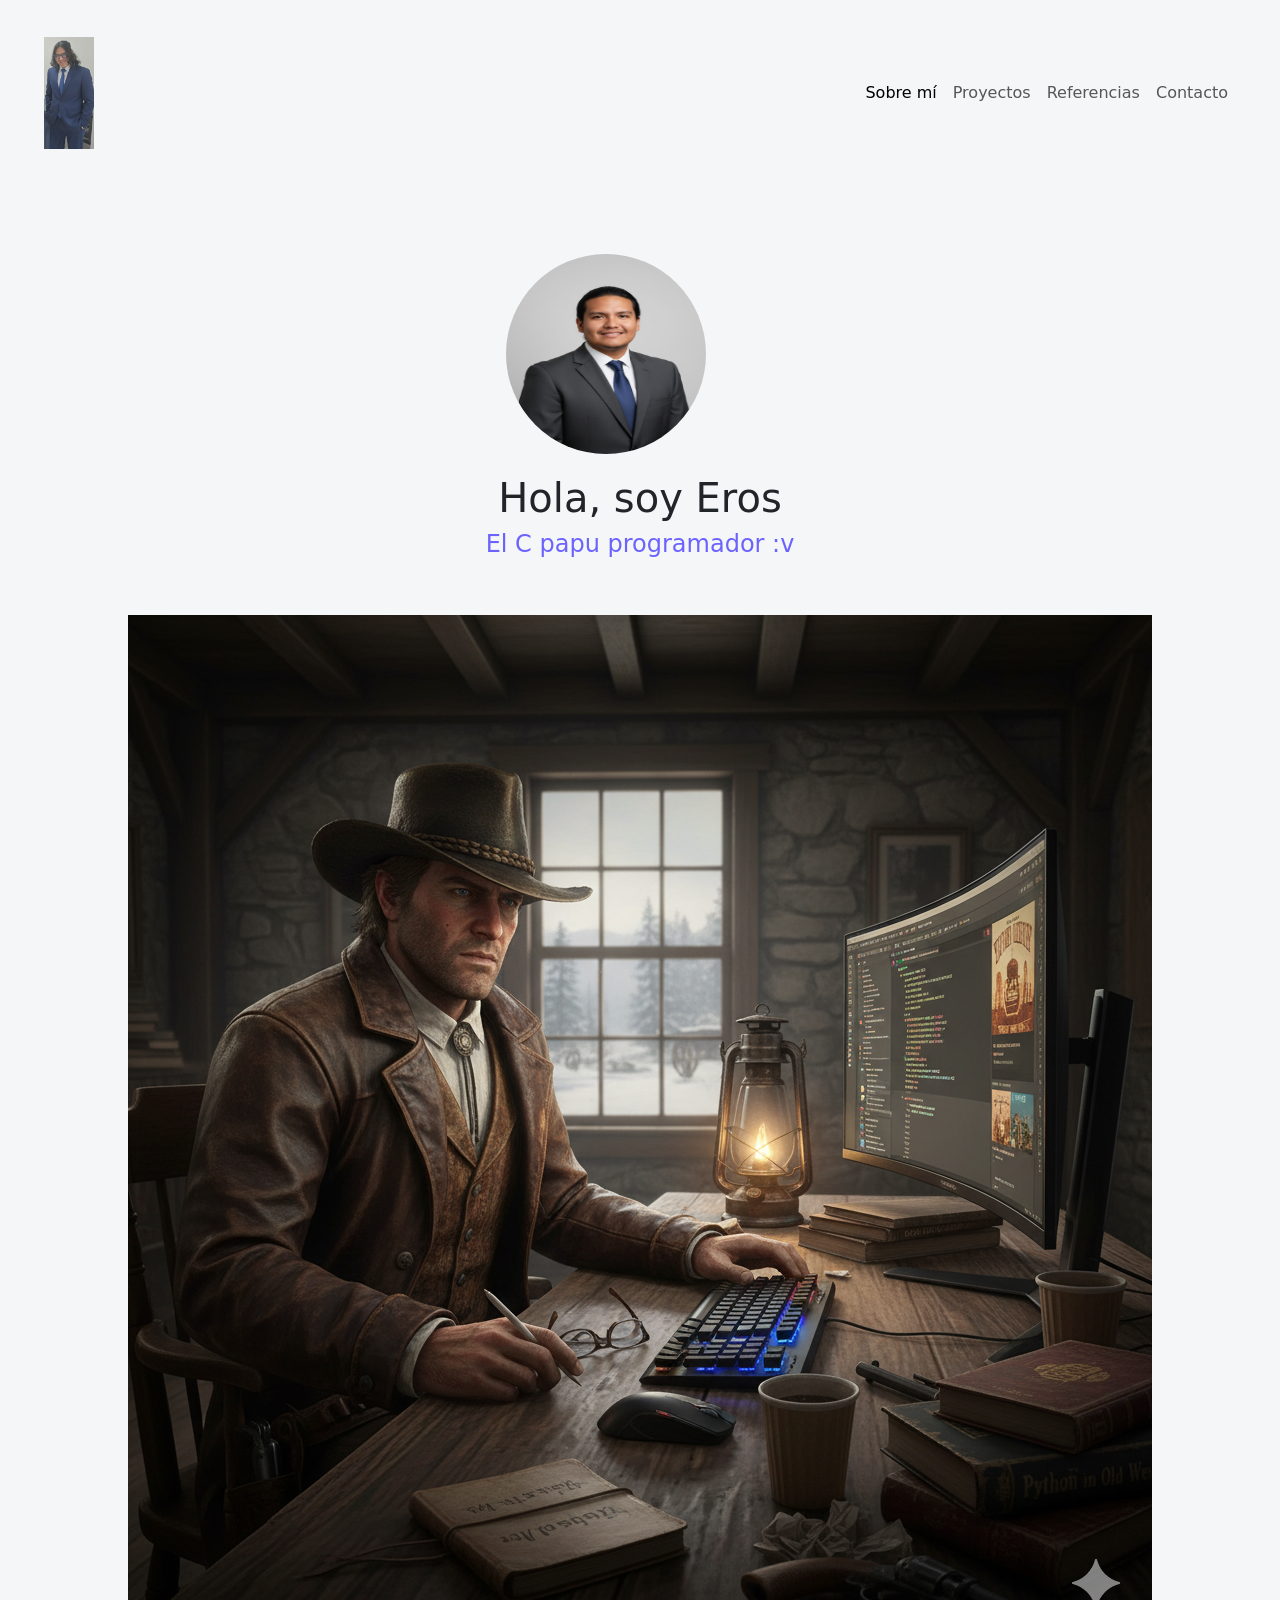
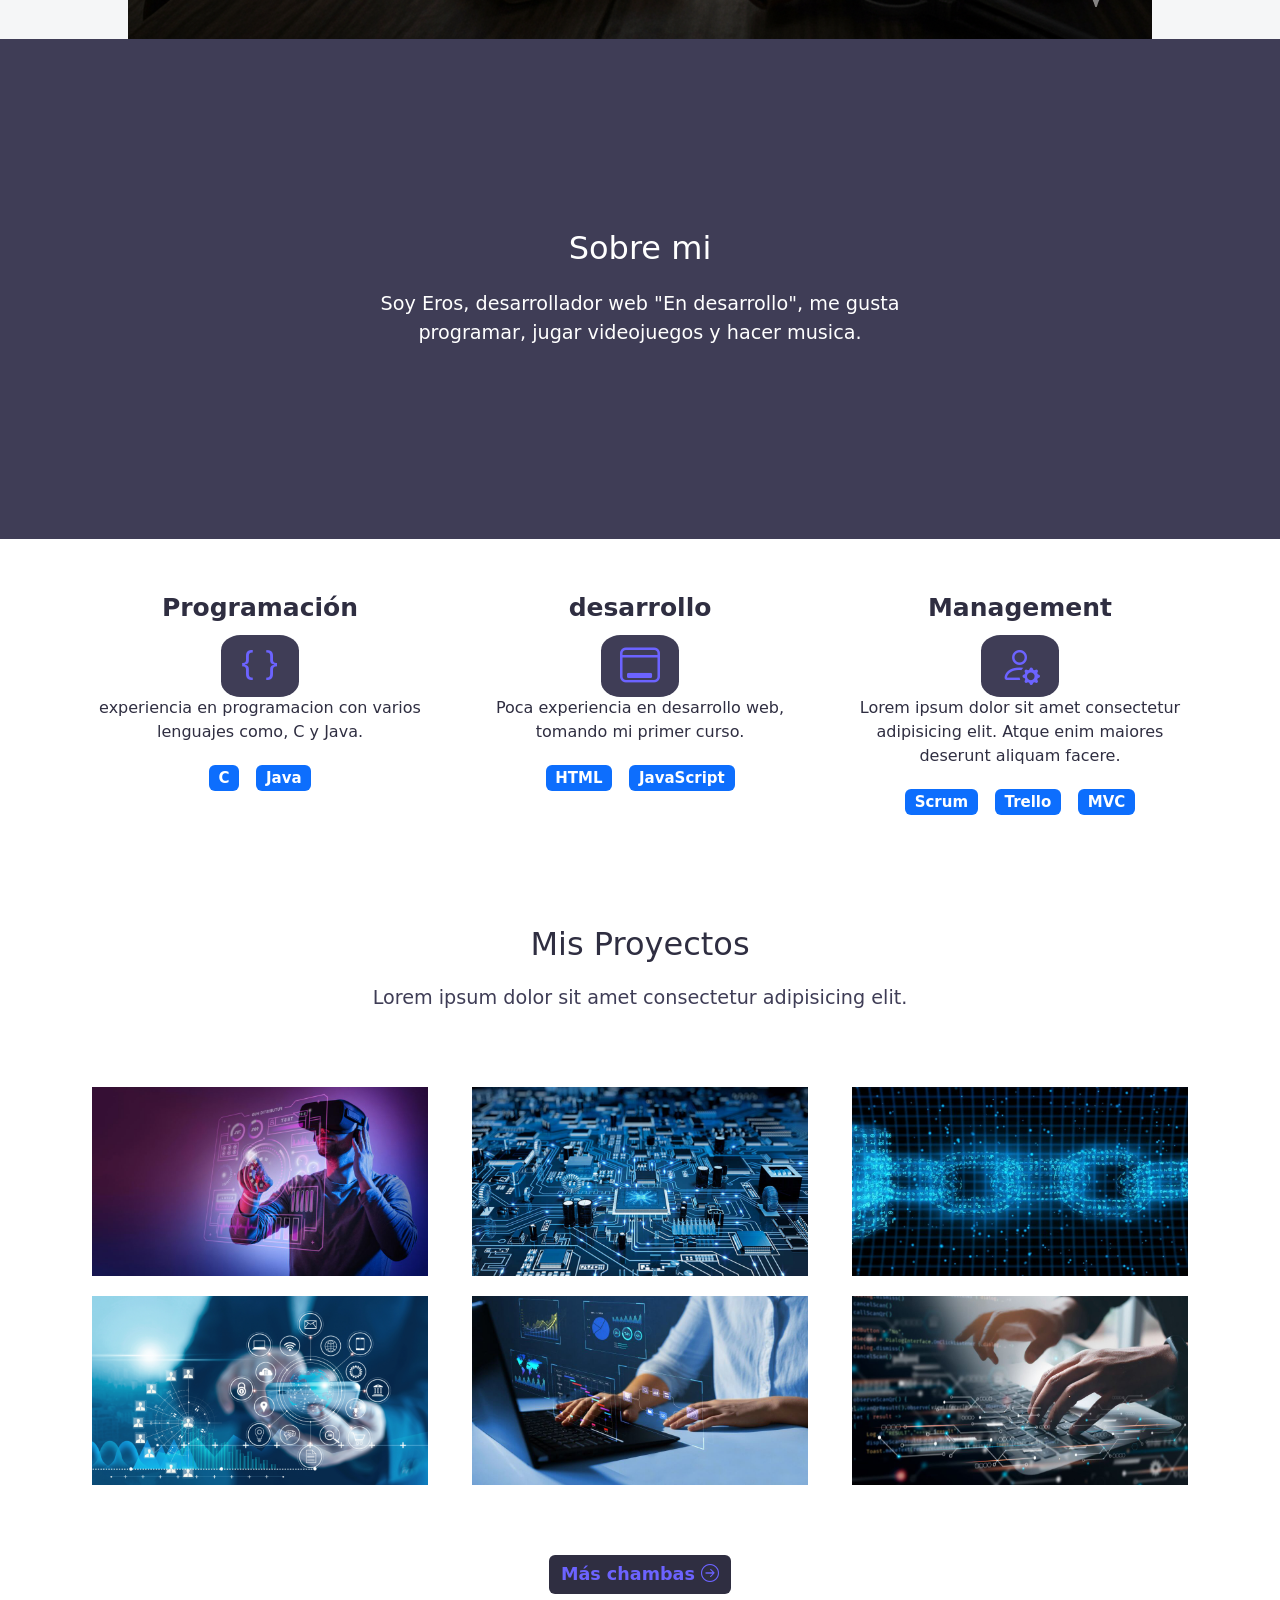
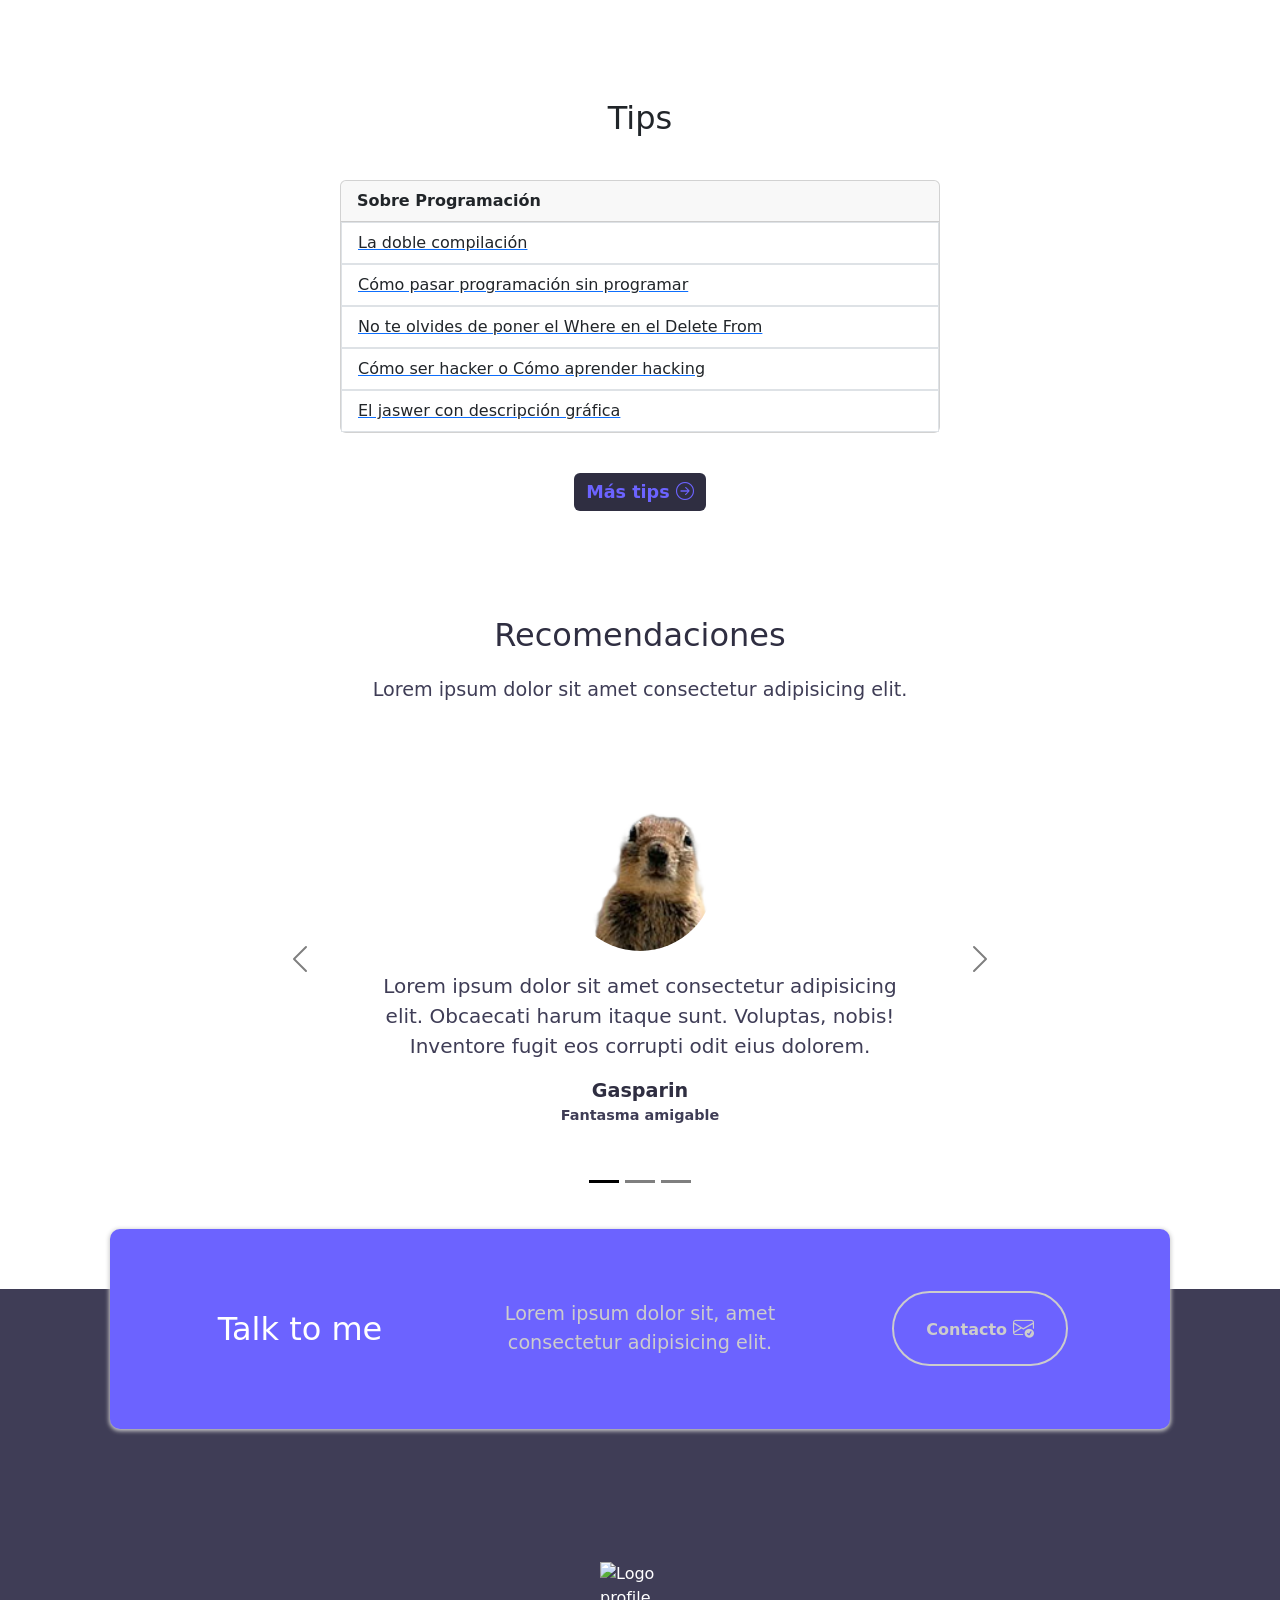
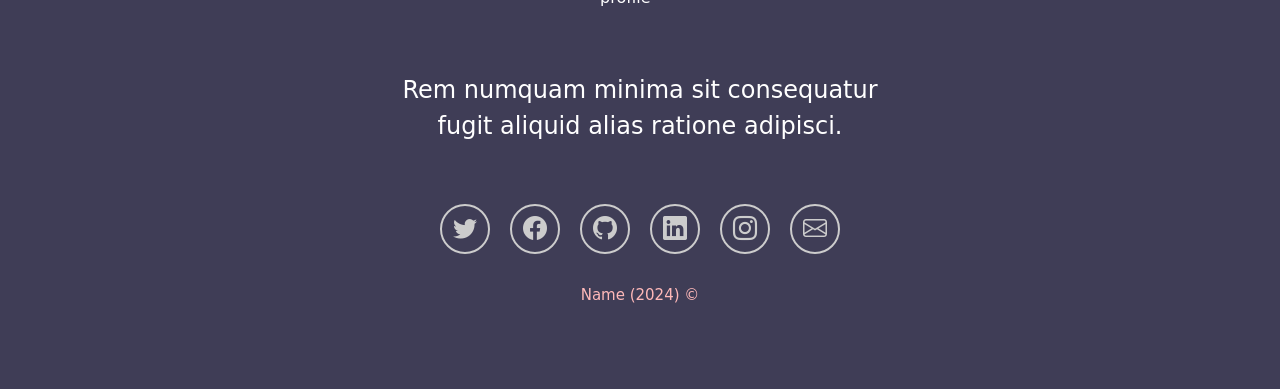
==== index.html @ fd12af21 "cambio superior logo cambie el logo de la esquina que antes era yo elegante" ====
<!DOCTYPE html>
<html lang="es">
<head>
    <!-- Metadatos -->
    <meta charset="UTF-8">
    <meta name="author" content="solrac">
    <meta name="description" content="My Projects TW 2">
    <meta name="keywords" content="HTML, CSS, JS, Bootstrap">
    <meta name="viewport" content="width=device-width, initial-scale=1.0">
    <!-- Title -->
    <title>My Profile</title>
    <!-- Favicon -->
    <link rel="icon" type="image/x-icon" href="./images/yoElegante.jpg">
    <!-- Bootstrap CSS offline -->
    <link href="./css/bootstrap.min.css" rel="stylesheet">
    <!-- Bootstrap Icons offline -->
    <link href="./icons/bootstrap-icons.css" rel="stylesheet">
    <!-- Bootstrap CSS online -->
    <!-- <link href="https://cdn.jsdelivr.net/npm/bootstrap@5.3.2/dist/css/bootstrap.min.css" rel="stylesheet" integrity="sha384-T3c6CoIi6uLrA9TneNEoa7RxnatzjcDSCmG1MXxSR1GAsXEV/Dwwykc2MPK8M2HN" crossorigin="anonymous"> -->
    <!-- Bootstrap Icons online -->
    <!-- <link rel="stylesheet" href="https://cdn.jsdelivr.net/npm/bootstrap-icons@1.11.1/font/bootstrap-icons.css"> -->
    <!-- My CSS -->
    <link href="./css/style.css" rel="stylesheet">
</head>
<body>
    <!-- NavBar -->
    <nav class="navbar navbar-expand-md navbar-light">
        <div class="container-fluid">
            <button class="navbar-toggler" type="button" data-bs-toggle="collapse" data-bs-target="#navbar-toggler" aria-controls="navbar-toggler"
                aria-expanded="false" aria-label="Toggle navigation">
                <span class="navbar-toggler-icon"></span>
            </button>
            <div class="collapse navbar-collapse" id="navbar-toggler">
                <a class="navbar-brand" href="#">
                    <img src="./images/yoTraje.jpg" width="50" alt="My logo">
                </a>
                <ul class="navbar-nav d-flex justify-content-center aling-items-center">
                    <li class="nav-item">
                        <a class="nav-link active" href="#aboutme" aria-current="page">Sobre mí <span class="visually-hidden">(current)</span></a>
                    </li>
                    <li class="nav-item">
                        <a class="nav-link" href="#projects">Proyectos</a>
                    </li>
                    <li class="nav-item">
                        <a class="nav-link" href="#references">Referencias</a>
                    </li>
                    <li class="nav-item">
                        <a class="nav-link" href="#contactme">Contacto</a>
                    </li>
                </ul>
            </div>
        </div>
    </nav>
    
    <!-- Me -->
    <section class="myclass aling-items-stretch">
        <div class="myclass-main d-flex flex-column justify-content-center aling-items-center">
            <img class="myclass-pic rounded-circle" src="./images/yoElegante.jpg" alt="My selfie">
            <h1>Hola, soy Eros</h1>
            <h2>El C papu programador :v</h2>
        </div>
        <div class="myclass-label">            
            <img class="myclass-imagen img-fluid" src="./images/arthurDiseñador.png" alt="think twice code once">
        </div>
    </section>

    <!-- About me -->
    <section id="aboutme" class="about-me section-oscura">
        <div class="contenedor">
            <h2 class="seccion-titulo">Sobre mi</h2>
            <p class="seccion-texto">
                Soy Eros, desarrollador web "En desarrollo", me gusta programar, jugar videojuegos y hacer musica.
            </p>
        </div>
    </section>

    <!-- Experience -->
    <section class="experiencia section-clara">
        <div class="container text-center">
            <div class="row">
                <!-- Programming -->
                <div class="experiencia-columna col-12 col-md-4">                    
                    <p class="columna experiencia-title">Programación</p>                    
                    <i class="bi-braces"></i>
                    <p>
                        experiencia en programacion con varios lenguajes como, C y Java.
                    </p>
                    <div class="badge-contenedor">                        
                        <span class="badge bg-primary">C</span>
                        <span class="badge bg-primary">Java</span>                        
                    </div>
                </div>
                <!-- Design -->
                <div class="experiencia-columna col-12 col-md-4">                    
                    <p class="columna experiencia-title">desarrollo</p>
                    <i class="bi-window-desktop"></i>
                    <p>
                        Poca experiencia en desarrollo web, tomando mi primer curso.
                    </p>
                    <div class="badge-contenedor">                        
                        <span class="badge bg-primary">HTML</span>                        
                        <span class="badge bg-primary">JavaScript</span>                     
                    </div>
                </div>
                <!-- Management -->
                <div class="experiencia-columna col-12 col-md-4">
                    <p class="columna experiencia-title">Management</p>
                    <i class="bi-person-gear"></i>
                    <p>
                        Lorem ipsum dolor sit amet consectetur adipisicing elit. Atque enim maiores deserunt aliquam facere. 
                    </p>
                    <div class="badge-contenedor">                        
                        <span class="badge bg-primary">Scrum</span>                        
                        <span class="badge bg-primary">Trello</span>
                        <span class="badge bg-primary">MVC</span>                        
                    </div>
                </div>
            </div>
        </div>
    </section>

    <!-- Projects -->
    <section id="projects" class="proyectos section-clara d-flex flex-column">
        <h2 class="seccion-titulo">Mis Proyectos</h2>
        <h3 class="seccion-descripcion">Lorem ipsum dolor sit amet consectetur adipisicing elit. </h3>
        <!-- gallery -->
        <div class="container text-center proyectos-contenedor">
            <div class="row">
                <div class="col-12 col-md-6 col-lg-4">
                    <div class="proyecto">
                        <img src="./images/pro1.jpg" alt="Project 1">
                        <div class="overlay">
                            <p>Mi primera chamba</p>
                            <div class="icons-project">
                                <a href="" target="_blank" rel="noopener noreferrer">
                                    <i class="bi-github"></i>
                                </a>
                            </div>
                        </div>
                    </div>
                </div>
                <div class="col-12 col-md-6 col-lg-4">
                    <div class="proyecto">
                        <img src="./images/pro2.png" alt="Project 1">
                        <div class="overlay">
                            <p>Mi primera chamba</p>
                            <div class="icons-project">
                                <a href="" target="_blank" rel="noopener noreferrer">
                                    <i class="bi-github"></i>
                                </a>
                            </div>
                        </div>
                    </div>
                </div>
                <div class="col-12 col-md-6 col-lg-4">
                    <div class="proyecto">
                        <img src="./images/pro3.jpeg" alt="Project 1">
                        <div class="overlay">
                            <p>Mi primera chamba</p>
                            <div class="icons-project">
                                <a href="" target="_blank" rel="noopener noreferrer">
                                    <i class="bi-github"></i>
                                </a>
                            </div>
                        </div>
                    </div>
                </div>
                <div class="col-12 col-md-6 col-lg-4">
                    <div class="proyecto">
                        <img src="./images/pro4.png" alt="Project 1">
                        <div class="overlay">
                            <p>Mi primera chamba</p>
                            <div class="icons-project">
                                <a href="" target="_blank" rel="noopener noreferrer">
                                    <i class="bi-github"></i>
                                </a>
                            </div>
                        </div>
                    </div>
                </div>
                <div class="col-12 col-md-6 col-lg-4">
                    <div class="proyecto">
                        <img src="./images/pro5.jpg" alt="Project 1">
                        <div class="overlay">
                            <p>Mi primera chamba</p>
                            <div class="icons-project">
                                <a href="" target="_blank" rel="noopener noreferrer">
                                    <i class="bi-github"></i>
                                </a>
                            </div>
                        </div>
                    </div>
                </div>
                <div class="col-12 col-md-6 col-lg-4">
                    <div class="proyecto">
                        <img src="./images/pro6.jpg" alt="Project 1">
                        <div class="overlay">
                            <p>Mi primera chamba</p>
                            <div class="icons-project">
                                <a href="" target="_blank" rel="noopener noreferrer">
                                    <i class="bi-github"></i>
                                </a>
                            </div>
                        </div>
                    </div>
                </div>
            </div>
        </div>
        <a href="" target="_blank" rel="noopener noreferrer"></a>
            <button type="button" class="btn btn-info">Más chambas
                <i class="bi-arrow-right-circle"></i>
            </button>
        </a>
    </section>

    <!-- Tips -->
    <section class="tips justify-content-start">
        <h2 class="seccion-titulo">Tips</h2>
        <div class="card">
            <div class="card-header">
                Sobre Programación
            </div>
            <ul class="list-group list-group-flush">
                <a href="" target="_blank" rel="noopener noreferrer">
                    <li class="list-group-item">La doble compilación</li>
                </a>
                <a href="" target="_blank" rel="noopener noreferrer">
                    <li class="list-group-item">Cómo pasar programación sin programar</li>
                </a>
                <a href="https://www.youtube.com/watch?v=i_cVJgIz_Cs" target="_blank" rel="noopener noreferrer">
                    <li class="list-group-item">No te olvides de poner el Where en el Delete From</li>
                </a>
                <a href="https://www.elladodelmal.com/2013/08/como-ser-hacker-o-como-aprender-hacking.html" target="_blank" rel="noopener noreferrer">
                    <li class="list-group-item">Cómo ser hacker o Cómo aprender hacking</li>
                </a>
                <a href="https://www.tiktok.com/@racxogaming/video/7301543601022995718?q=jasware%20mec%C3%A1nico&t=1700262855116" target="_blank" rel="noopener noreferrer">
                    <li class="list-group-item">El jaswer con descripción gráfica</li>
                </a>
            </ul>
        </div>
        <a href="" target="_blank" rel="noopener noreferrer">
            <button type="button" class="btn btn-info">Más tips
                <i class="bi-arrow-right-circle"></i>
            </button>
        </a>
    </section>

    <!-- References -->
    <section id="references" class="recomendaciones section-clara">
        <h2 class="seccion-titulo">Recomendaciones</h2>
        <h3 class="seccion-descripcion">Lorem ipsum dolor sit amet consectetur adipisicing elit.</h3>
        <div id="recomendaciones" class="carousel carousel-dark slide" data-bs-ride="carousel">
            <div class="carousel-indicators">
                <button type="button" data-bs-target="#recomendaciones" data-bs-slide-to="0" class="active" aria-current="true" aria-label="Slide 1"></button>
                <button type="button" data-bs-target="#recomendaciones" data-bs-slide-to="1" aria-label="Slide 2"></button>
                <button type="button" data-bs-target="#recomendaciones" data-bs-slide-to="2" aria-label="Slide 3"></button>
            </div>
            <div class="carousel-inner">
            <div class="carousel-item active">
                <div class="container">
                    <img src="./images/squirrel.png" class="recomendacion-imagen rounded-circle" alt="...">
                    <p class="recomendacion-texto"> Lorem ipsum dolor sit amet consectetur adipisicing elit. Obcaecati harum itaque sunt. Voluptas, nobis! Inventore fugit eos corrupti odit eius dolorem.</p>
                    <div class="recomendacion-info">
                        <p class="amigo">Gasparin</p>
                        <p class="cargo">Fantasma amigable</p>
                    </div>                    
                </div>
            </div> 
            <div class="carousel-item">
                <div class="container">
                    <img src="./images/squirrel.png" class="recomendacion-imagen rounded-circle" alt="...">
                    <p class="recomendacion-texto"> Lorem ipsum dolor sit amet consectetur adipisicing elit. Obcaecati harum itaque sunt. Voluptas, nobis! Inventore fugit eos corrupti odit eius dolorem.</p>
                    <div class="recomendacion-info">
                        <p class="amigo">Woody</p>
                        <p class="cargo">Amigo fiel</p>
                    </div>                    
                </div>
            </div>
            <div class="carousel-item">
                <div class="container">
                    <img src="./images/squirrel.png" class="recomendacion-imagen rounded-circle" alt="...">
                    <p class="recomendacion-texto"> Lorem ipsum dolor sit amet consectetur adipisicing elit. Obcaecati harum itaque sunt. Voluptas, nobis! Inventore fugit eos corrupti odit eius dolorem.</p>
                    <div class="recomendacion-info">
                        <p class="amigo">Rexona</p>
                        <p class="cargo">Nunca te abandona</p>
                    </div>                    
                </div>
            </div>
            </div>
            <button class="carousel-control-prev" type="button" data-bs-target="#recomendaciones"  data-bs-slide="prev">
                <span class="carousel-control-prev-icon" aria-hidden="true"></span>
                <span class="visually-hidden">Previous</span>
            </button>
            <button class="carousel-control-next" type="button" data-bs-target="#recomendaciones"  data-bs-slide="next">
                <span class="carousel-control-next-icon" aria-hidden="true"></span>
                <span class="visually-hidden">Next</span>
            </button>
        </div>
    </section>

    <!-- Contact -->
    <section id="contactme" class="contact section-oscura">
        <div class="container">
            <div class="container text-center rectangulo d-flex justify-content-evenly">
                <div class="row">
                    <div class="col-12 col-md-4 seccion-titulo">
                        Talk to me
                    </div>
                    <div class="col-12 col-md-4 description">
                        Lorem ipsum dolor sit, amet consectetur adipisicing elit.
                    </div>
                    <div class="col-12 col-md-4">
                        <a href="mailto:">
                            <button type="button">
                                Contacto
                                <i class="bi-envelope-check"></i>
                            </button>
                        </a>                        
                    </div>                    
                </div>
            </div>
        </div>
    </section>

    <!-- Footer -->
    <footer class="section-oscura d-flex flex-column aling-items-center justify-content-center">
        <img class="footer-icon" src="./images/favicon.png" alt="Logo profile">
        <p class="footer-text text-center">
            Rem numquam minima sit consequatur  <br> fugit aliquid alias ratione adipisci.
        </p>
        <div class="icons-sn d-flex flex-wrap aling-items-center justify-content-center">
            <a href="" target="_blank" rel="noopener noreferrer">
                <i class="bi-twitter"></i>
            </a>
            <a href="" target="_blank" rel="noopener noreferrer">
                <i class="bi-facebook"></i>
            </a>
            <a href="" target="_blank" rel="noopener noreferrer">
                <i class="bi-github"></i>
            </a>
            <a href="" target="_blank" rel="noopener noreferrer">
                <i class="bi-linkedin"></i>
            </a>
            <a href="" target="_blank" rel="noopener noreferrer">
                <i class="bi-instagram"></i>
            </a>
            <a href="mailto:" target="_blank" rel="noopener noreferrer">
                <i class="bi-envelope"></i>
            </a>
        </div>
        <div class="author"> Name (2024) &#169; </div>
    </footer>

    <!-- Bootstrap JS offline -->
    <script src="./js/bootstrap.min.js"></script>    
    <!-- Bootstrap JS online -->
    <!-- <script src="https://cdn.jsdelivr.net/npm/bootstrap@5.3.2/dist/js/bootstrap.min.js" integrity="sha384-BBtl+eGJRgqQAUMxJ7pMwbEyER4l1g+O15P+16Ep7Q9Q+zqX6gSbd85u4mG4QzX+" crossorigin="anonymous"></script> -->
    <!-- My JS -->
    <script src="./js/main.js"></script>    
</body>
</html>
---- css/style.css ----
:root {
    --color_0: #3F3D56;
    --color_1: #6C63FF;
    --color_2: #2F2E41;
    --color_3: #CCCCCC;
    --color_4: #FFB9B9;
}

/* Navbar */
.navbar {
    padding: 2rem;
    background-color: #f5f6f7;
}

.navbar-nav {
    align-items: center;
}

.navbar-collapse {
    align-items: center;
    justify-content: space-between;
}

/* MyClass */
.myclass {
    background-color: #f5f6f7;
    min-height: 450px;
    text-align: center;
}

.myclass-main {
    padding: 3rem;
}

.myclass-main h2 {
    font-size: 1.5rem;
    color: var(--color_1);
}

.myclass-pic {
    width: 200px;
    height: 200px;
    border-radius: 50%;
    margin: 20px;
}


.about-me {
    height: 500px;
    padding: 10px;
}

.section-oscura {
    color: white;
    background-color: var(--color_0);
}

.about-me .contenedor {
    max-width: 600px;
    text-align: center;
}

.seccion-titulo {
    font-size: 2rem;
    padding: 15px 0;
}

.seccion-texto {
    font-size: 1.2rem;
}

.experiencia {
    padding: 40px;
}

.experiencia-columna:hover {
    color: white;
    background-color: var(--color_0);
    border-radius: 5%;
}

.experiencia-title {
    font-size: 25px;
    font-weight: bold;
    margin: 10px 0;
}

.experiencia i {
    font-size: 2.5rem;
    color: var(--color_1);
    background-color: var(--color_0);
    padding: 8px 19px;
    border-radius: 25%;
}

.seccion-descripcion {
    font-size: 1.2rem;
    color: var(--color_0);
}

.section-clara {
    color: var(--color_2);
    background-color: white;
}

.badge-contenedor {
    font-size: 20px;
    font-weight: bold;
    margin: 10px 0;
}

.badge {
    margin: 5px;
}

.proyectos {
    padding: 40px;
}

.proyectos img {
    height: 100%;
    width: 100%;
    padding: 10px;
    border-radius: 10px;
    display: block;
    transition: all 0.2s ease;
}

.proyectos-contenedor {
    padding-top: 60px;
    margin-bottom: 40px;
}

.overlay {
    transition: all 0.2s ease;
    opacity: 0;
    position: absolute;
    top: 50%;
    left: 50%;
    transform: translate(-50%, -50%);
    text-align: center;
}

.overlay p {
    font-size: 25px;
    font-weight: bold;
    margin-bottom: 0;
}

.overlay i {
    color: #2F2E41;
    font-size: 60px;
    margin: 10px;
}

.proyecto {
    position: relative;
}

.proyecto:hover img {
    opacity: 0.2;
}

.proyecto:hover .overlay{
    opacity: 1;
}

/* Others */
section {
    display: flex;
    flex-direction: column;
    align-items: center;
    justify-content: center;    
}

h1 {
    font-size: 2.5rem;
}

.btn-info {
    background-color: #2F2E41;
    color: #6C63FF;
    border: #2F2E41;
    font-size: 1.1rem;
    margin: 20px;
    font-weight: bold;    
}

.btn-info:hover {
    background-color: #6C63FF;
    color:  #2F2E41;
    border: #6C63FF;
}

.tips {
    min-height: 500px;
    padding: 30px;
}

.tips .card {
    width: 80%;
    max-width: 600px;
    margin: 20px;
}

.tips .card-header {
    font-weight: bold;
}

.recomendaciones {
    padding: 40px 40px 80px 40px;
}

.recomendaciones .carousel {
    max-width: 800px;
    color:#6C63FF
}

.carousel-item {
    height: 500px;
}

.carousel-item .container {
    width: 100%;
    height: 100%;
    display: flex;
    flex-direction: column;
    align-items: center;
    justify-content: center;
}

.recomendacion-imagen {
    height: 150px;
    width: 150px;
    margin: 10px 10px 20px 10px;
}

.recomendacion-texto {
    max-width: 70%;
    font-size: 20px;
    text-align: center;
    color: #3F3D56;
}

.recomendacion-info {
    font-weight: bold;
    text-align: center;
}

.recomendacion-info p {
    margin-bottom: 0;
}

.recomendacion-info .amigo {
    color: #2F2E41;
    font-size: 1.2rem;
}

.recomendacion-info .cargo {
    color: #3F3D56;
    font-size: 0.9rem;
}

.contact .container {
    max-width: 1100px;
    min-height: 200px;
    padding: 20px;
}

.contact .rectangulo {
    margin-top: -5rem;
    background-color: var(--color_1);
    border-radius: 10px;
    box-shadow: 0px 1px 4px 1px var(--color_3);
}

.contact .row {
    width: 100%;
    display: flex;
    align-items: center;
}

.contact .description {
    color:  var(--color_3);
    font-size: 1.2rem;
}

.contact button {
    color:  var(--color_3);
    font-weight: bold;
    background-color: transparent;
    border: 2px solid var(--color_3);
    padding: 1.25em 2em;
    margin: 10px;
    border-radius: 100px;
    transition: all 0.2s ease-in-out;
}

.contact button i {
    color:  var(--color_3);
    font-size: 1.3rem;
    transition: all 0.2s ease-in-out;
}

.contact button:hover {
    background-color:  var(--color_0);
}

footer {
    min-height: 500px;
    display: flex;
    align-items: center;
    justify-content: center;
}

.footer-icon {
    height: 80px;
    width: 80px;
    margin: 10px;
}

.footer-text {
    font-size: 1.5rem;
    padding: 20px;
    margin-bottom: 30px;
}

.icons-sn a {
    width: 50px;
    height: 50px;
    display: flex;
    align-items: center;
    justify-content: center;
    padding: 2px;
    margin: 10px;
    border: 2px solid var(--color_3);
    border-radius: 50%;
    transition: all 0.2s ease-in;
}

.icons-sn i {
    color:  var(--color_3);
    font-size: 1.5rem;
    transition: all 0.2s ease-in;
} 

.icons-sn a:hover {
    background-color: var(--color_3);
}

.icons-sn a:hover i {
    color: var(--color_0);
}

.author {
    font-size: 15px;
    color: var(--color_4);
    padding: 20px;
}


/* Responsive */

@media screen and (max-width: 400px) {
    .overlay p {
        font-size: 18px;
    }
    .overlay i {
        font-size: 40px;
    }
}

@media screen and (max-width: 700px) {
    .myclass-imagen {
        max-width: 600px;
    }
}

@media screen and (max-width: 767px) {
    .navbar-brand {
        display: none;
    }
    
}

@media screen and (max-width: 800px) {
    .recomendacion-imagen {
        height: 120px;
        width: 120px;
    }
    .recomendacion-texto {
        font-size: 18px;
    }
}
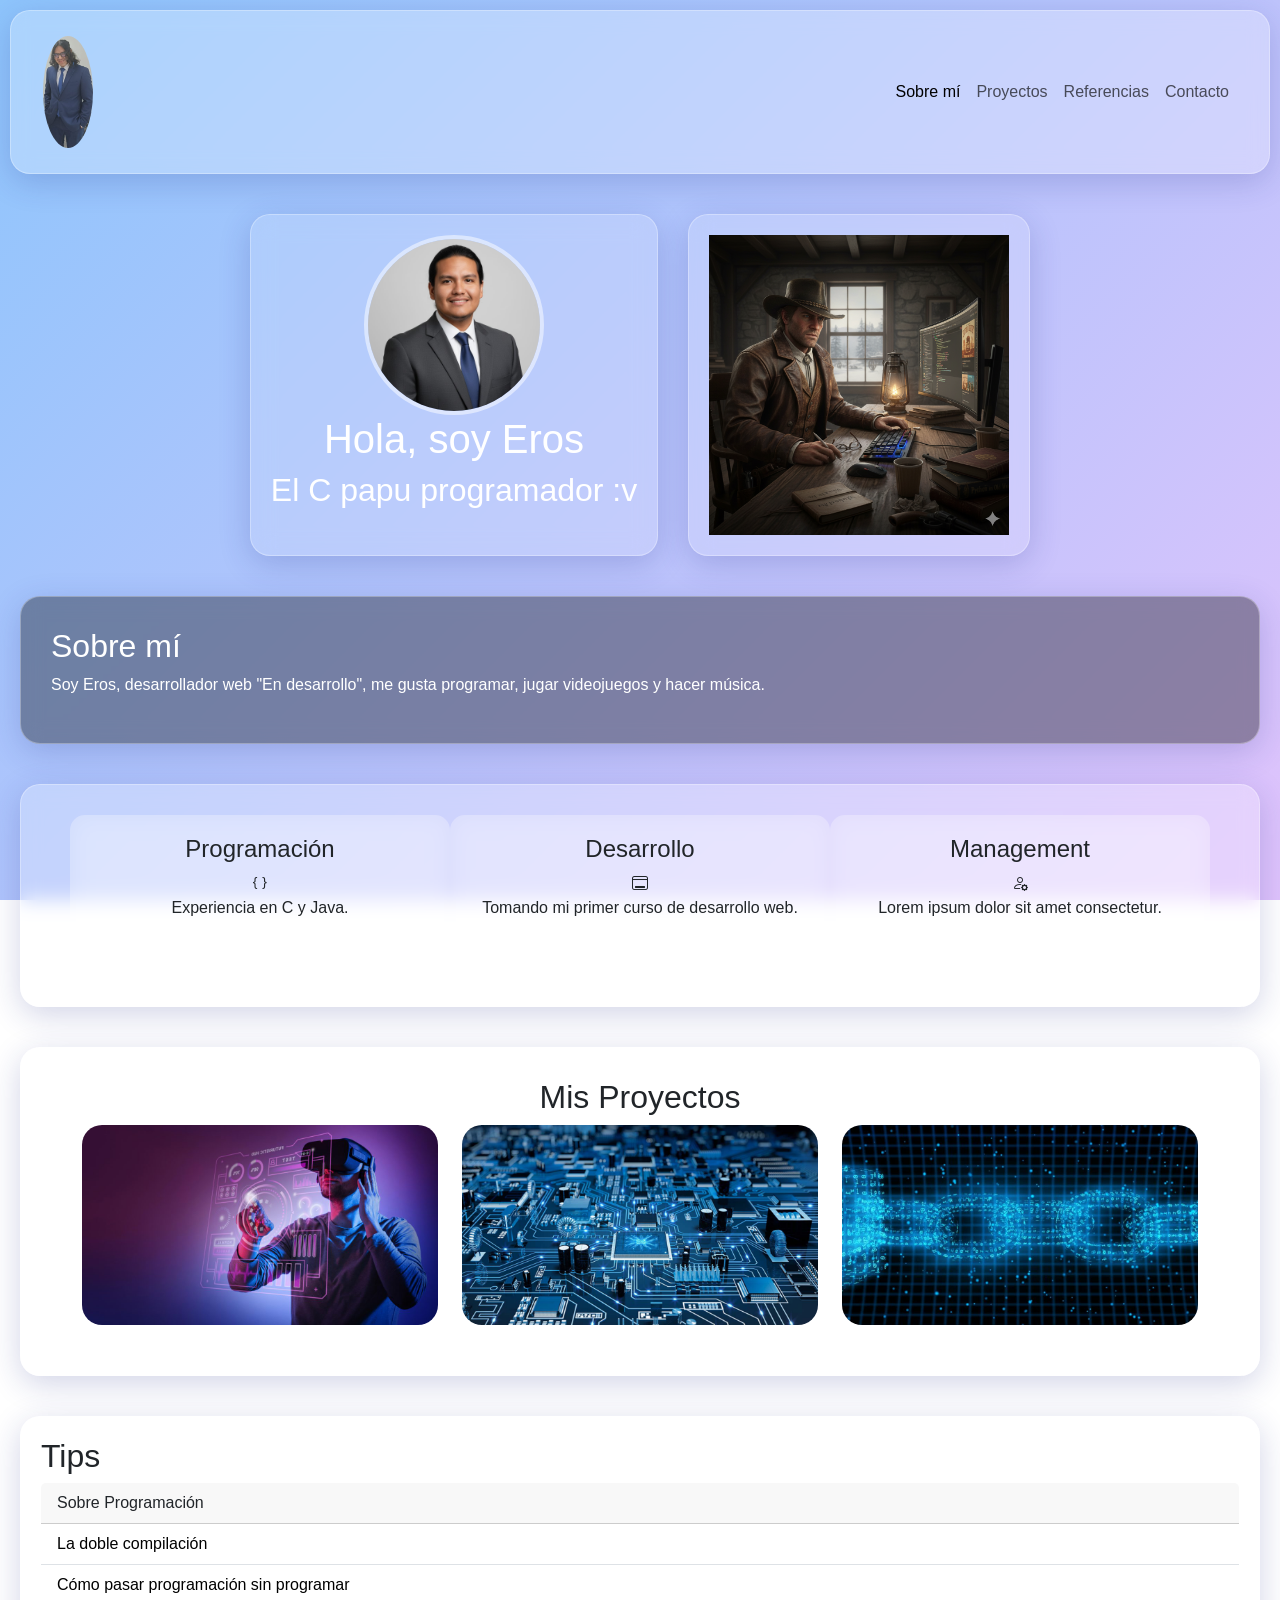
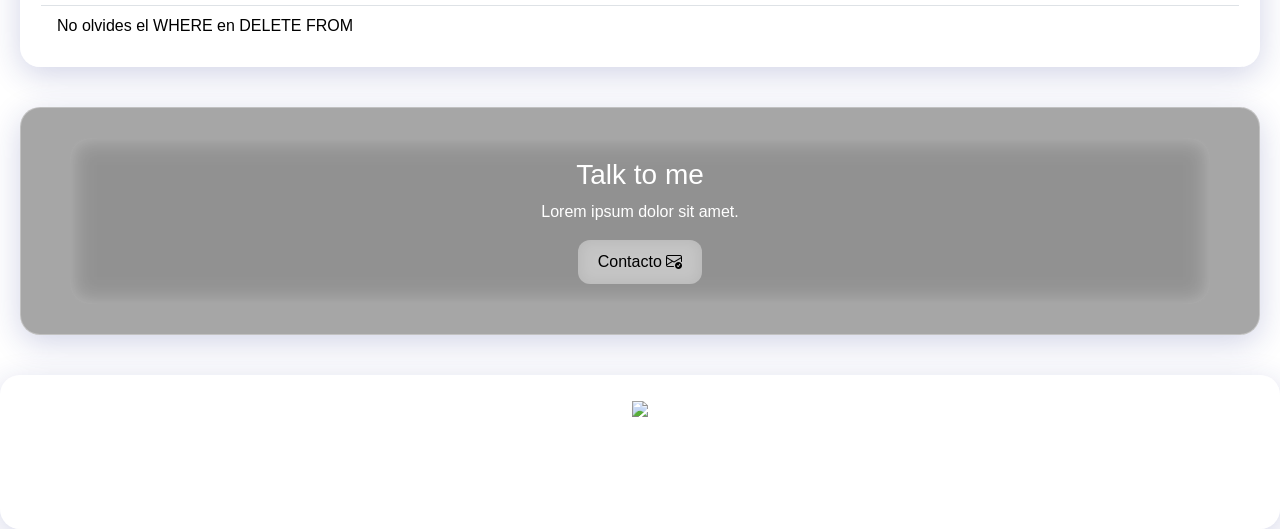
==== commit 52b3f498: "Apliqué glassmorphism Aplique el css glassmorphism" ====
--- a/index.html
+++ b/index.html
@@ -1,361 +1,290 @@
 <!DOCTYPE html>
 <html lang="es">
 <head>
-    <!-- Metadatos -->
     <meta charset="UTF-8">
-    <meta name="author" content="solrac">
-    <meta name="description" content="My Projects TW 2">
-    <meta name="keywords" content="HTML, CSS, JS, Bootstrap">
     <meta name="viewport" content="width=device-width, initial-scale=1.0">
-    <!-- Title -->
-    <title>My Profile</title>
-    <!-- Favicon -->
-    <link rel="icon" type="image/x-icon" href="./images/yoElegante.jpg">
-    <!-- Bootstrap CSS offline -->
+    <title>My Profile - Glass</title>
+
+    <!-- Bootstrap -->
     <link href="./css/bootstrap.min.css" rel="stylesheet">
-    <!-- Bootstrap Icons offline -->
     <link href="./icons/bootstrap-icons.css" rel="stylesheet">
-    <!-- Bootstrap CSS online -->
-    <!-- <link href="https://cdn.jsdelivr.net/npm/bootstrap@5.3.2/dist/css/bootstrap.min.css" rel="stylesheet" integrity="sha384-T3c6CoIi6uLrA9TneNEoa7RxnatzjcDSCmG1MXxSR1GAsXEV/Dwwykc2MPK8M2HN" crossorigin="anonymous"> -->
-    <!-- Bootstrap Icons online -->
-    <!-- <link rel="stylesheet" href="https://cdn.jsdelivr.net/npm/bootstrap-icons@1.11.1/font/bootstrap-icons.css"> -->
-    <!-- My CSS -->
-    <link href="./css/style.css" rel="stylesheet">
+
+    <style>
+        
+        body {
+            background: linear-gradient(135deg, #8ec5fc, #e0c3fc);
+            background-attachment: fixed;
+            font-family: "Poppins", sans-serif;
+        }
+
+
+        .glass {
+            background: rgba(255, 255, 255, 0.15);
+            backdrop-filter: blur(12px);
+            -webkit-backdrop-filter: blur(12px);
+            border-radius: 20px;
+            border: 1px solid rgba(255, 255, 255, 0.3);
+            box-shadow: 0 8px 32px rgba(31, 38, 135, 0.2);
+            padding: 20px;
+        }
+
+        
+        nav.navbar {
+            margin: 10px;
+            border-radius: 20px;
+        }
+        nav.navbar .navbar-brand img {
+            border-radius: 50%;
+        }
+        nav.navbar {
+            background: rgba(255,255,255,0.25) !important;
+            backdrop-filter: blur(10px);
+        }
+
+        
+        .myclass {
+            margin: 40px;
+            display: flex;
+            flex-wrap: wrap;
+            justify-content: center;
+            gap: 30px;
+        }
+        .myclass-main {
+            text-align: center;
+            color: #fff;
+        }
+        .myclass-pic {
+            width: 180px;
+            height: 180px;
+            object-fit: cover;
+            border: 4px solid rgba(255,255,255,0.5);
+        }
+        .myclass-label img {
+            max-width: 300px;
+        }
+
+        
+        section {
+            margin: 40px 20px;
+        }
+
+        .section-oscura, .section-clara {
+            border-radius: 20px;
+            padding: 30px;
+        }
+
+        .section-oscura {
+            background: rgba(0,0,0,0.35);
+            color: #fff;
+            backdrop-filter: blur(10px);
+        }
+
+        .section-clara {
+            background: rgba(255,255,255,0.25);
+            backdrop-filter: blur(10px);
+        }
+
+
+        .experiencia-columna {
+            padding: 20px;
+            border-radius: 15px;
+            background: rgba(255,255,255,0.2);
+            margin-bottom: 20px;
+            backdrop-filter: blur(12px);
+        }
+
+
+        .proyecto {
+            overflow: hidden;
+            border-radius: 20px;
+            margin-bottom: 20px;
+            position: relative;
+        }
+        .proyecto img {
+            width: 100%;
+            height: auto;
+        }
+        .proyecto .overlay {
+            position: absolute;
+            top: 0;
+            left: 0;
+            width: 100%;
+            height: 100%;
+            background: rgba(0,0,0,0.5);
+            backdrop-filter: blur(6px);
+            opacity: 0;
+            transition: 0.3s;
+            color: #fff;
+            display: flex;
+            flex-direction: column;
+            justify-content: center;
+            align-items: center;
+        }
+        .proyecto:hover .overlay {
+            opacity: 1;
+        }
+
+     
+        .tips .card {
+            background: rgba(255,255,255,0.25);
+            border-radius: 20px;
+            border: none;
+            backdrop-filter: blur(12px);
+        }
+        .tips .list-group-item {
+            background: transparent;
+            color: #000;
+        }
+
+    
+        .rectangulo {
+            background: rgba(255,255,255,0.25);
+            border-radius: 20px;
+            padding: 20px;
+            backdrop-filter: blur(12px);
+        }
+        #contactme button {
+            background: rgba(255,255,255,0.3);
+            border: none;
+            padding: 10px 20px;
+            border-radius: 12px;
+            backdrop-filter: blur(8px);
+        }
+
+      
+        footer {
+            background: rgba(0, 0, 0, 0.4);
+            color: white;
+            backdrop-filter: blur(12px);
+            padding: 40px 10px;
+        }
+    </style>
 </head>
 <body>
-    <!-- NavBar -->
-    <nav class="navbar navbar-expand-md navbar-light">
+
+    <!-- NAVBAR -->
+    <nav class="navbar navbar-expand-md navbar-light glass">
         <div class="container-fluid">
-            <button class="navbar-toggler" type="button" data-bs-toggle="collapse" data-bs-target="#navbar-toggler" aria-controls="navbar-toggler"
-                aria-expanded="false" aria-label="Toggle navigation">
+            <button class="navbar-toggler" type="button" data-bs-toggle="collapse" data-bs-target="#navbar-toggler">
                 <span class="navbar-toggler-icon"></span>
             </button>
+
             <div class="collapse navbar-collapse" id="navbar-toggler">
                 <a class="navbar-brand" href="#">
-                    <img src="./images/yoTraje.jpg" width="50" alt="My logo">
+                    <img src="./images/yoTraje.jpg" width="50" alt="logo">
                 </a>
-                <ul class="navbar-nav d-flex justify-content-center aling-items-center">
-                    <li class="nav-item">
-                        <a class="nav-link active" href="#aboutme" aria-current="page">Sobre mí <span class="visually-hidden">(current)</span></a>
-                    </li>
-                    <li class="nav-item">
-                        <a class="nav-link" href="#projects">Proyectos</a>
-                    </li>
-                    <li class="nav-item">
-                        <a class="nav-link" href="#references">Referencias</a>
-                    </li>
-                    <li class="nav-item">
-                        <a class="nav-link" href="#contactme">Contacto</a>
-                    </li>
+                <ul class="navbar-nav ms-auto">
+                    <li class="nav-item"><a class="nav-link active" href="#aboutme">Sobre mí</a></li>
+                    <li class="nav-item"><a class="nav-link" href="#projects">Proyectos</a></li>
+                    <li class="nav-item"><a class="nav-link" href="#references">Referencias</a></li>
+                    <li class="nav-item"><a class="nav-link" href="#contactme">Contacto</a></li>
                 </ul>
             </div>
         </div>
     </nav>
-    
-    <!-- Me -->
-    <section class="myclass aling-items-stretch">
-        <div class="myclass-main d-flex flex-column justify-content-center aling-items-center">
-            <img class="myclass-pic rounded-circle" src="./images/yoElegante.jpg" alt="My selfie">
+
+    <!-- HERO -->
+    <section class="myclass">
+        <div class="myclass-main glass">
+            <img class="myclass-pic rounded-circle" src="./images/yoElegante.jpg">
             <h1>Hola, soy Eros</h1>
             <h2>El C papu programador :v</h2>
         </div>
-        <div class="myclass-label">            
-            <img class="myclass-imagen img-fluid" src="./images/arthurDiseñador.png" alt="think twice code once">
-        </div>
-    </section>
-
-    <!-- About me -->
-    <section id="aboutme" class="about-me section-oscura">
-        <div class="contenedor">
-            <h2 class="seccion-titulo">Sobre mi</h2>
-            <p class="seccion-texto">
-                Soy Eros, desarrollador web "En desarrollo", me gusta programar, jugar videojuegos y hacer musica.
-            </p>
-        </div>
-    </section>
-
-    <!-- Experience -->
-    <section class="experiencia section-clara">
+        <div class="myclass-label glass">
+            <img src="./images/arthurDiseñador.png" class="img-fluid">
+        </div>
+    </section>
+
+    <!-- SOBRE MÍ -->
+    <section id="aboutme" class="section-oscura glass">
+        <h2>Sobre mí</h2>
+        <p>Soy Eros, desarrollador web "En desarrollo", me gusta programar, jugar videojuegos y hacer música.</p>
+    </section>
+
+    <!-- EXPERIENCIA -->
+    <section class="section-clara glass">
         <div class="container text-center">
             <div class="row">
-                <!-- Programming -->
-                <div class="experiencia-columna col-12 col-md-4">                    
-                    <p class="columna experiencia-title">Programación</p>                    
+                <div class="col-md-4 experiencia-columna">
+                    <h4>Programación</h4>
                     <i class="bi-braces"></i>
-                    <p>
-                        experiencia en programacion con varios lenguajes como, C y Java.
-                    </p>
-                    <div class="badge-contenedor">                        
-                        <span class="badge bg-primary">C</span>
-                        <span class="badge bg-primary">Java</span>                        
+                    <p>Experiencia en C y Java.</p>
+                </div>
+                <div class="col-md-4 experiencia-columna">
+                    <h4>Desarrollo</h4>
+                    <i class="bi-window-desktop"></i>
+                    <p>Tomando mi primer curso de desarrollo web.</p>
+                </div>
+                <div class="col-md-4 experiencia-columna">
+                    <h4>Management</h4>
+                    <i class="bi-person-gear"></i>
+                    <p>Lorem ipsum dolor sit amet consectetur.</p>
+                </div>
+            </div>
+        </div>
+    </section>
+
+    <!-- PROYECTOS -->
+    <section id="projects" class="section-clara glass">
+        <h2 class="text-center">Mis Proyectos</h2>
+        <div class="container proyectos-contenedor">
+            <div class="row">
+                <div class="col-md-4">
+                    <div class="proyecto">
+                        <img src="./images/pro1.jpg">
+                        <div class="overlay"><p>Mi primera chamba</p></div>
                     </div>
                 </div>
-                <!-- Design -->
-                <div class="experiencia-columna col-12 col-md-4">                    
-                    <p class="columna experiencia-title">desarrollo</p>
-                    <i class="bi-window-desktop"></i>
-                    <p>
-                        Poca experiencia en desarrollo web, tomando mi primer curso.
-                    </p>
-                    <div class="badge-contenedor">                        
-                        <span class="badge bg-primary">HTML</span>                        
-                        <span class="badge bg-primary">JavaScript</span>                     
+                <div class="col-md-4">
+                    <div class="proyecto">
+                        <img src="./images/pro2.png">
+                        <div class="overlay"><p>Mi primera chamba</p></div>
                     </div>
                 </div>
-                <!-- Management -->
-                <div class="experiencia-columna col-12 col-md-4">
-                    <p class="columna experiencia-title">Management</p>
-                    <i class="bi-person-gear"></i>
-                    <p>
-                        Lorem ipsum dolor sit amet consectetur adipisicing elit. Atque enim maiores deserunt aliquam facere. 
-                    </p>
-                    <div class="badge-contenedor">                        
-                        <span class="badge bg-primary">Scrum</span>                        
-                        <span class="badge bg-primary">Trello</span>
-                        <span class="badge bg-primary">MVC</span>                        
+                <div class="col-md-4">
+                    <div class="proyecto">
+                        <img src="./images/pro3.jpeg">
+                        <div class="overlay"><p>Mi primera chamba</p></div>
                     </div>
                 </div>
             </div>
         </div>
     </section>
 
-    <!-- Projects -->
-    <section id="projects" class="proyectos section-clara d-flex flex-column">
-        <h2 class="seccion-titulo">Mis Proyectos</h2>
-        <h3 class="seccion-descripcion">Lorem ipsum dolor sit amet consectetur adipisicing elit. </h3>
-        <!-- gallery -->
-        <div class="container text-center proyectos-contenedor">
-            <div class="row">
-                <div class="col-12 col-md-6 col-lg-4">
-                    <div class="proyecto">
-                        <img src="./images/pro1.jpg" alt="Project 1">
-                        <div class="overlay">
-                            <p>Mi primera chamba</p>
-                            <div class="icons-project">
-                                <a href="" target="_blank" rel="noopener noreferrer">
-                                    <i class="bi-github"></i>
-                                </a>
-                            </div>
-                        </div>
-                    </div>
-                </div>
-                <div class="col-12 col-md-6 col-lg-4">
-                    <div class="proyecto">
-                        <img src="./images/pro2.png" alt="Project 1">
-                        <div class="overlay">
-                            <p>Mi primera chamba</p>
-                            <div class="icons-project">
-                                <a href="" target="_blank" rel="noopener noreferrer">
-                                    <i class="bi-github"></i>
-                                </a>
-                            </div>
-                        </div>
-                    </div>
-                </div>
-                <div class="col-12 col-md-6 col-lg-4">
-                    <div class="proyecto">
-                        <img src="./images/pro3.jpeg" alt="Project 1">
-                        <div class="overlay">
-                            <p>Mi primera chamba</p>
-                            <div class="icons-project">
-                                <a href="" target="_blank" rel="noopener noreferrer">
-                                    <i class="bi-github"></i>
-                                </a>
-                            </div>
-                        </div>
-                    </div>
-                </div>
-                <div class="col-12 col-md-6 col-lg-4">
-                    <div class="proyecto">
-                        <img src="./images/pro4.png" alt="Project 1">
-                        <div class="overlay">
-                            <p>Mi primera chamba</p>
-                            <div class="icons-project">
-                                <a href="" target="_blank" rel="noopener noreferrer">
-                                    <i class="bi-github"></i>
-                                </a>
-                            </div>
-                        </div>
-                    </div>
-                </div>
-                <div class="col-12 col-md-6 col-lg-4">
-                    <div class="proyecto">
-                        <img src="./images/pro5.jpg" alt="Project 1">
-                        <div class="overlay">
-                            <p>Mi primera chamba</p>
-                            <div class="icons-project">
-                                <a href="" target="_blank" rel="noopener noreferrer">
-                                    <i class="bi-github"></i>
-                                </a>
-                            </div>
-                        </div>
-                    </div>
-                </div>
-                <div class="col-12 col-md-6 col-lg-4">
-                    <div class="proyecto">
-                        <img src="./images/pro6.jpg" alt="Project 1">
-                        <div class="overlay">
-                            <p>Mi primera chamba</p>
-                            <div class="icons-project">
-                                <a href="" target="_blank" rel="noopener noreferrer">
-                                    <i class="bi-github"></i>
-                                </a>
-                            </div>
-                        </div>
-                    </div>
-                </div>
-            </div>
-        </div>
-        <a href="" target="_blank" rel="noopener noreferrer"></a>
-            <button type="button" class="btn btn-info">Más chambas
-                <i class="bi-arrow-right-circle"></i>
-            </button>
-        </a>
-    </section>
-
-    <!-- Tips -->
-    <section class="tips justify-content-start">
-        <h2 class="seccion-titulo">Tips</h2>
+    <!-- TIPS -->
+    <section class="tips glass">
+        <h2>Tips</h2>
         <div class="card">
-            <div class="card-header">
-                Sobre Programación
-            </div>
+            <div class="card-header">Sobre Programación</div>
             <ul class="list-group list-group-flush">
-                <a href="" target="_blank" rel="noopener noreferrer">
-                    <li class="list-group-item">La doble compilación</li>
-                </a>
-                <a href="" target="_blank" rel="noopener noreferrer">
-                    <li class="list-group-item">Cómo pasar programación sin programar</li>
-                </a>
-                <a href="https://www.youtube.com/watch?v=i_cVJgIz_Cs" target="_blank" rel="noopener noreferrer">
-                    <li class="list-group-item">No te olvides de poner el Where en el Delete From</li>
-                </a>
-                <a href="https://www.elladodelmal.com/2013/08/como-ser-hacker-o-como-aprender-hacking.html" target="_blank" rel="noopener noreferrer">
-                    <li class="list-group-item">Cómo ser hacker o Cómo aprender hacking</li>
-                </a>
-                <a href="https://www.tiktok.com/@racxogaming/video/7301543601022995718?q=jasware%20mec%C3%A1nico&t=1700262855116" target="_blank" rel="noopener noreferrer">
-                    <li class="list-group-item">El jaswer con descripción gráfica</li>
-                </a>
+                <li class="list-group-item">La doble compilación</li>
+                <li class="list-group-item">Cómo pasar programación sin programar</li>
+                <li class="list-group-item">No olvides el WHERE en DELETE FROM</li>
             </ul>
         </div>
-        <a href="" target="_blank" rel="noopener noreferrer">
-            <button type="button" class="btn btn-info">Más tips
-                <i class="bi-arrow-right-circle"></i>
-            </button>
-        </a>
-    </section>
-
-    <!-- References -->
-    <section id="references" class="recomendaciones section-clara">
-        <h2 class="seccion-titulo">Recomendaciones</h2>
-        <h3 class="seccion-descripcion">Lorem ipsum dolor sit amet consectetur adipisicing elit.</h3>
-        <div id="recomendaciones" class="carousel carousel-dark slide" data-bs-ride="carousel">
-            <div class="carousel-indicators">
-                <button type="button" data-bs-target="#recomendaciones" data-bs-slide-to="0" class="active" aria-current="true" aria-label="Slide 1"></button>
-                <button type="button" data-bs-target="#recomendaciones" data-bs-slide-to="1" aria-label="Slide 2"></button>
-                <button type="button" data-bs-target="#recomendaciones" data-bs-slide-to="2" aria-label="Slide 3"></button>
-            </div>
-            <div class="carousel-inner">
-            <div class="carousel-item active">
-                <div class="container">
-                    <img src="./images/squirrel.png" class="recomendacion-imagen rounded-circle" alt="...">
-                    <p class="recomendacion-texto"> Lorem ipsum dolor sit amet consectetur adipisicing elit. Obcaecati harum itaque sunt. Voluptas, nobis! Inventore fugit eos corrupti odit eius dolorem.</p>
-                    <div class="recomendacion-info">
-                        <p class="amigo">Gasparin</p>
-                        <p class="cargo">Fantasma amigable</p>
-                    </div>                    
-                </div>
-            </div> 
-            <div class="carousel-item">
-                <div class="container">
-                    <img src="./images/squirrel.png" class="recomendacion-imagen rounded-circle" alt="...">
-                    <p class="recomendacion-texto"> Lorem ipsum dolor sit amet consectetur adipisicing elit. Obcaecati harum itaque sunt. Voluptas, nobis! Inventore fugit eos corrupti odit eius dolorem.</p>
-                    <div class="recomendacion-info">
-                        <p class="amigo">Woody</p>
-                        <p class="cargo">Amigo fiel</p>
-                    </div>                    
-                </div>
-            </div>
-            <div class="carousel-item">
-                <div class="container">
-                    <img src="./images/squirrel.png" class="recomendacion-imagen rounded-circle" alt="...">
-                    <p class="recomendacion-texto"> Lorem ipsum dolor sit amet consectetur adipisicing elit. Obcaecati harum itaque sunt. Voluptas, nobis! Inventore fugit eos corrupti odit eius dolorem.</p>
-                    <div class="recomendacion-info">
-                        <p class="amigo">Rexona</p>
-                        <p class="cargo">Nunca te abandona</p>
-                    </div>                    
-                </div>
-            </div>
-            </div>
-            <button class="carousel-control-prev" type="button" data-bs-target="#recomendaciones"  data-bs-slide="prev">
-                <span class="carousel-control-prev-icon" aria-hidden="true"></span>
-                <span class="visually-hidden">Previous</span>
-            </button>
-            <button class="carousel-control-next" type="button" data-bs-target="#recomendaciones"  data-bs-slide="next">
-                <span class="carousel-control-next-icon" aria-hidden="true"></span>
-                <span class="visually-hidden">Next</span>
-            </button>
-        </div>
-    </section>
-
-    <!-- Contact -->
-    <section id="contactme" class="contact section-oscura">
-        <div class="container">
-            <div class="container text-center rectangulo d-flex justify-content-evenly">
-                <div class="row">
-                    <div class="col-12 col-md-4 seccion-titulo">
-                        Talk to me
-                    </div>
-                    <div class="col-12 col-md-4 description">
-                        Lorem ipsum dolor sit, amet consectetur adipisicing elit.
-                    </div>
-                    <div class="col-12 col-md-4">
-                        <a href="mailto:">
-                            <button type="button">
-                                Contacto
-                                <i class="bi-envelope-check"></i>
-                            </button>
-                        </a>                        
-                    </div>                    
-                </div>
-            </div>
-        </div>
-    </section>
-
-    <!-- Footer -->
-    <footer class="section-oscura d-flex flex-column aling-items-center justify-content-center">
-        <img class="footer-icon" src="./images/favicon.png" alt="Logo profile">
-        <p class="footer-text text-center">
-            Rem numquam minima sit consequatur  <br> fugit aliquid alias ratione adipisci.
-        </p>
-        <div class="icons-sn d-flex flex-wrap aling-items-center justify-content-center">
-            <a href="" target="_blank" rel="noopener noreferrer">
-                <i class="bi-twitter"></i>
-            </a>
-            <a href="" target="_blank" rel="noopener noreferrer">
-                <i class="bi-facebook"></i>
-            </a>
-            <a href="" target="_blank" rel="noopener noreferrer">
-                <i class="bi-github"></i>
-            </a>
-            <a href="" target="_blank" rel="noopener noreferrer">
-                <i class="bi-linkedin"></i>
-            </a>
-            <a href="" target="_blank" rel="noopener noreferrer">
-                <i class="bi-instagram"></i>
-            </a>
-            <a href="mailto:" target="_blank" rel="noopener noreferrer">
-                <i class="bi-envelope"></i>
-            </a>
-        </div>
-        <div class="author"> Name (2024) &#169; </div>
+    </section>
+
+    <!-- CONTACTO -->
+    <section id="contactme" class="section-oscura glass">
+        <div class="container rectangulo text-center">
+            <h3>Talk to me</h3>
+            <p>Lorem ipsum dolor sit amet.</p>
+            <a href="mailto:"><button>Contacto <i class="bi-envelope-check"></i></button></a>
+        </div>
+    </section>
+
+    <!-- FOOTER -->
+    <footer class="glass text-center">
+        <img src="./images/favicon.png" width="60">
+        <p>Rem numquam minima sit consequatur fugit.</p>
+        <div>
+            <i class="bi-github mx-2"></i>
+            <i class="bi-instagram mx-2"></i>
+            <i class="bi-linkedin mx-2"></i>
+        </div>
+        <small>Name (2024) ©</small>
     </footer>
 
-    <!-- Bootstrap JS offline -->
-    <script src="./js/bootstrap.min.js"></script>    
-    <!-- Bootstrap JS online -->
-    <!-- <script src="https://cdn.jsdelivr.net/npm/bootstrap@5.3.2/dist/js/bootstrap.min.js" integrity="sha384-BBtl+eGJRgqQAUMxJ7pMwbEyER4l1g+O15P+16Ep7Q9Q+zqX6gSbd85u4mG4QzX+" crossorigin="anonymous"></script> -->
-    <!-- My JS -->
-    <script src="./js/main.js"></script>    
+    <script src="./js/bootstrap.min.js"></script>
 </body>
-</html>+</html>
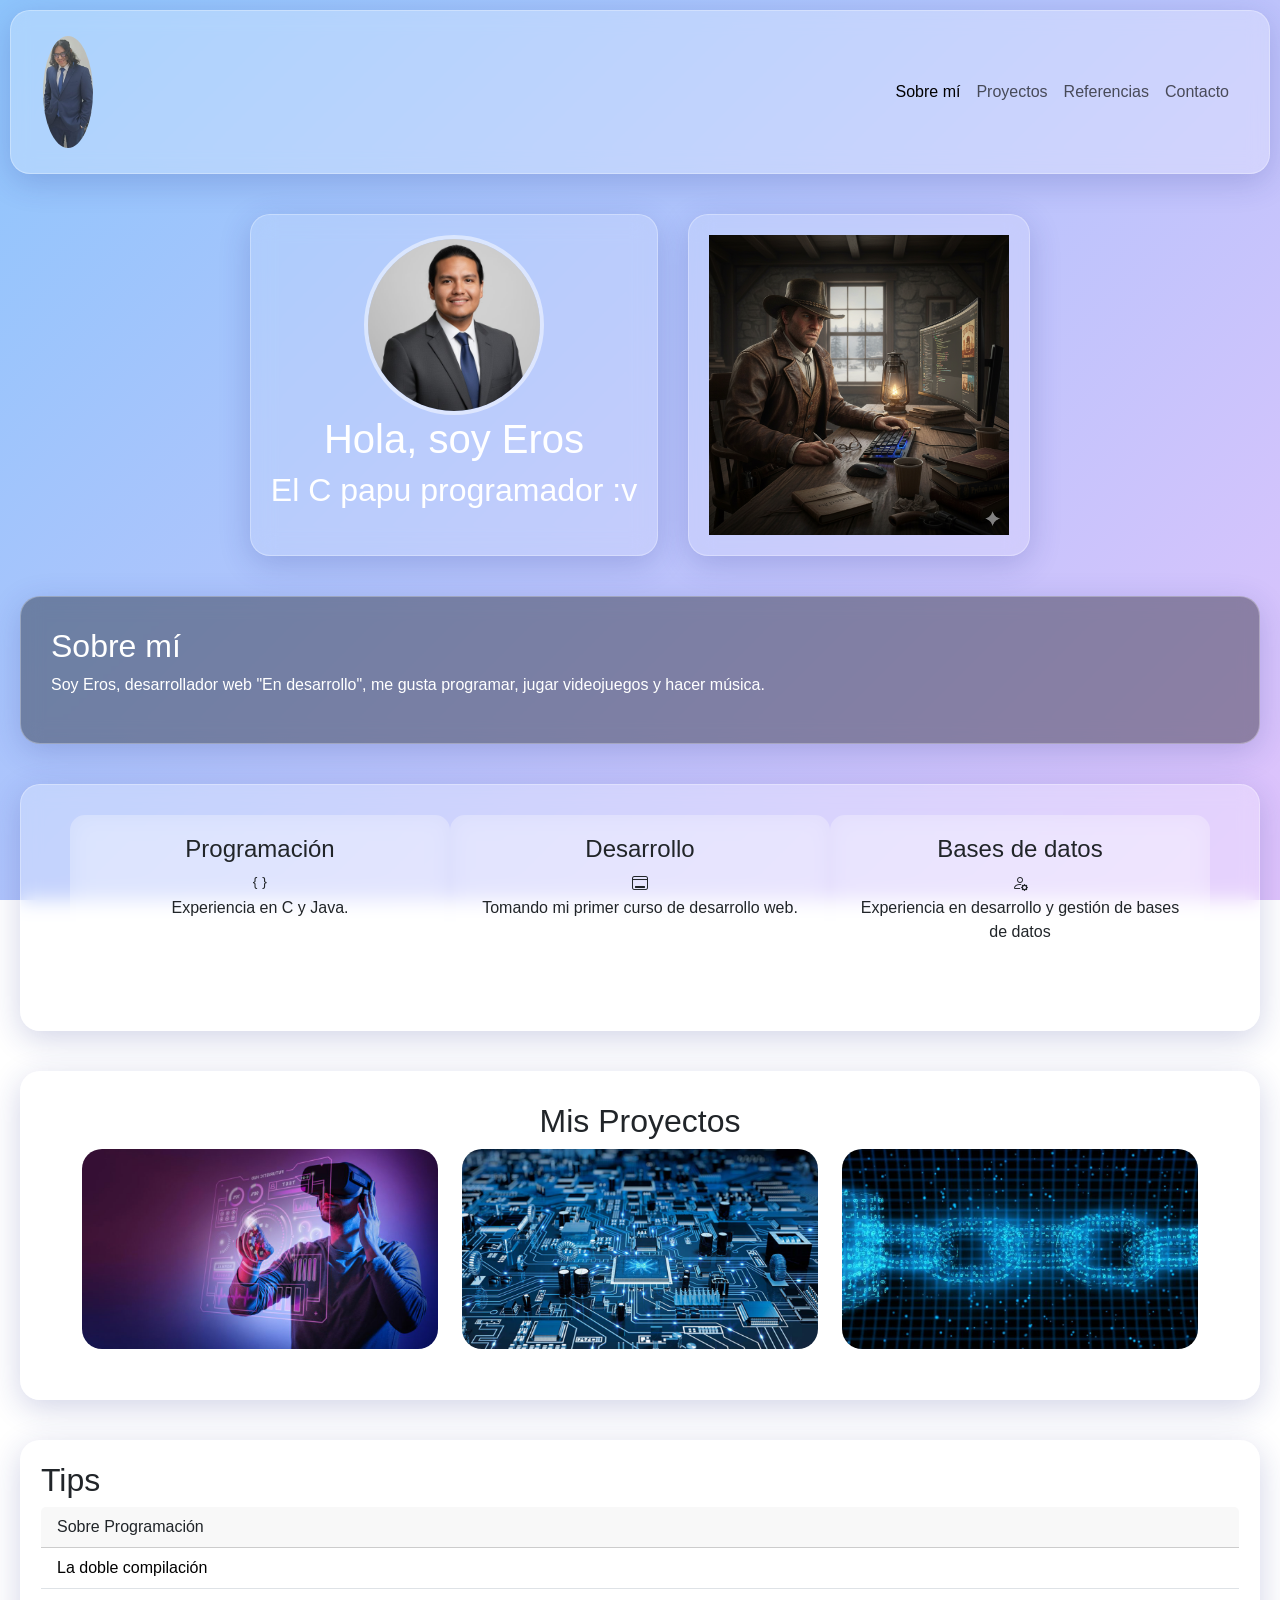
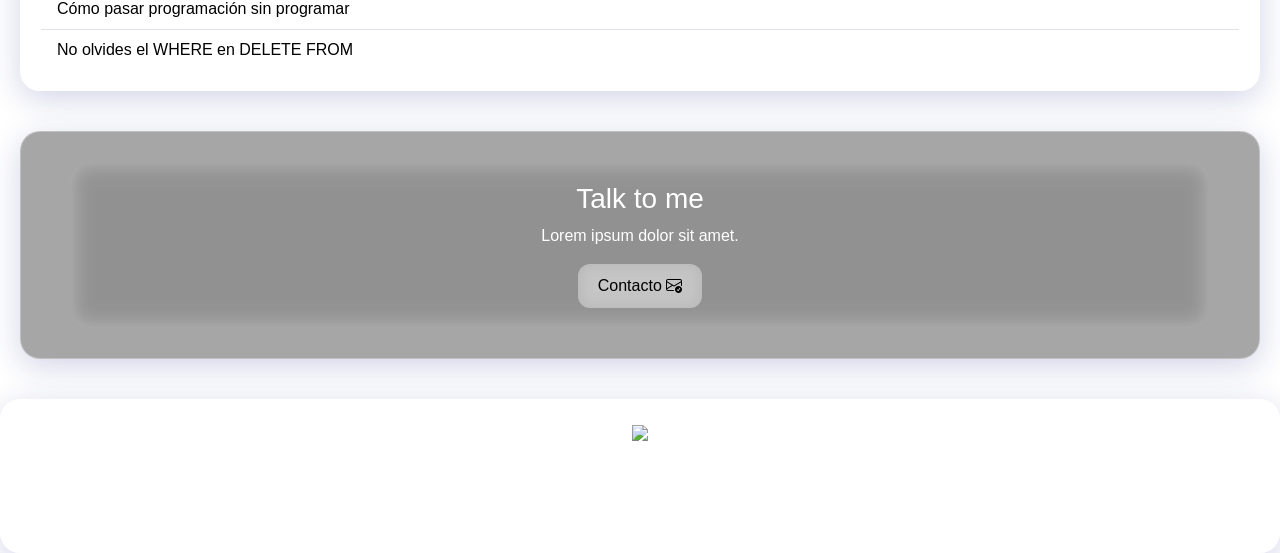
==== commit e7bc7d6c: "Termine experiencia Modificacion en bases de datos" ====
--- a/index.html
+++ b/index.html
@@ -216,9 +216,9 @@
                     <p>Tomando mi primer curso de desarrollo web.</p>
                 </div>
                 <div class="col-md-4 experiencia-columna">
-                    <h4>Management</h4>
+                    <h4>Bases de datos</h4>
                     <i class="bi-person-gear"></i>
-                    <p>Lorem ipsum dolor sit amet consectetur.</p>
+                    <p>Experiencia en desarrollo y gestión de bases de datos</p>
                 </div>
             </div>
         </div>
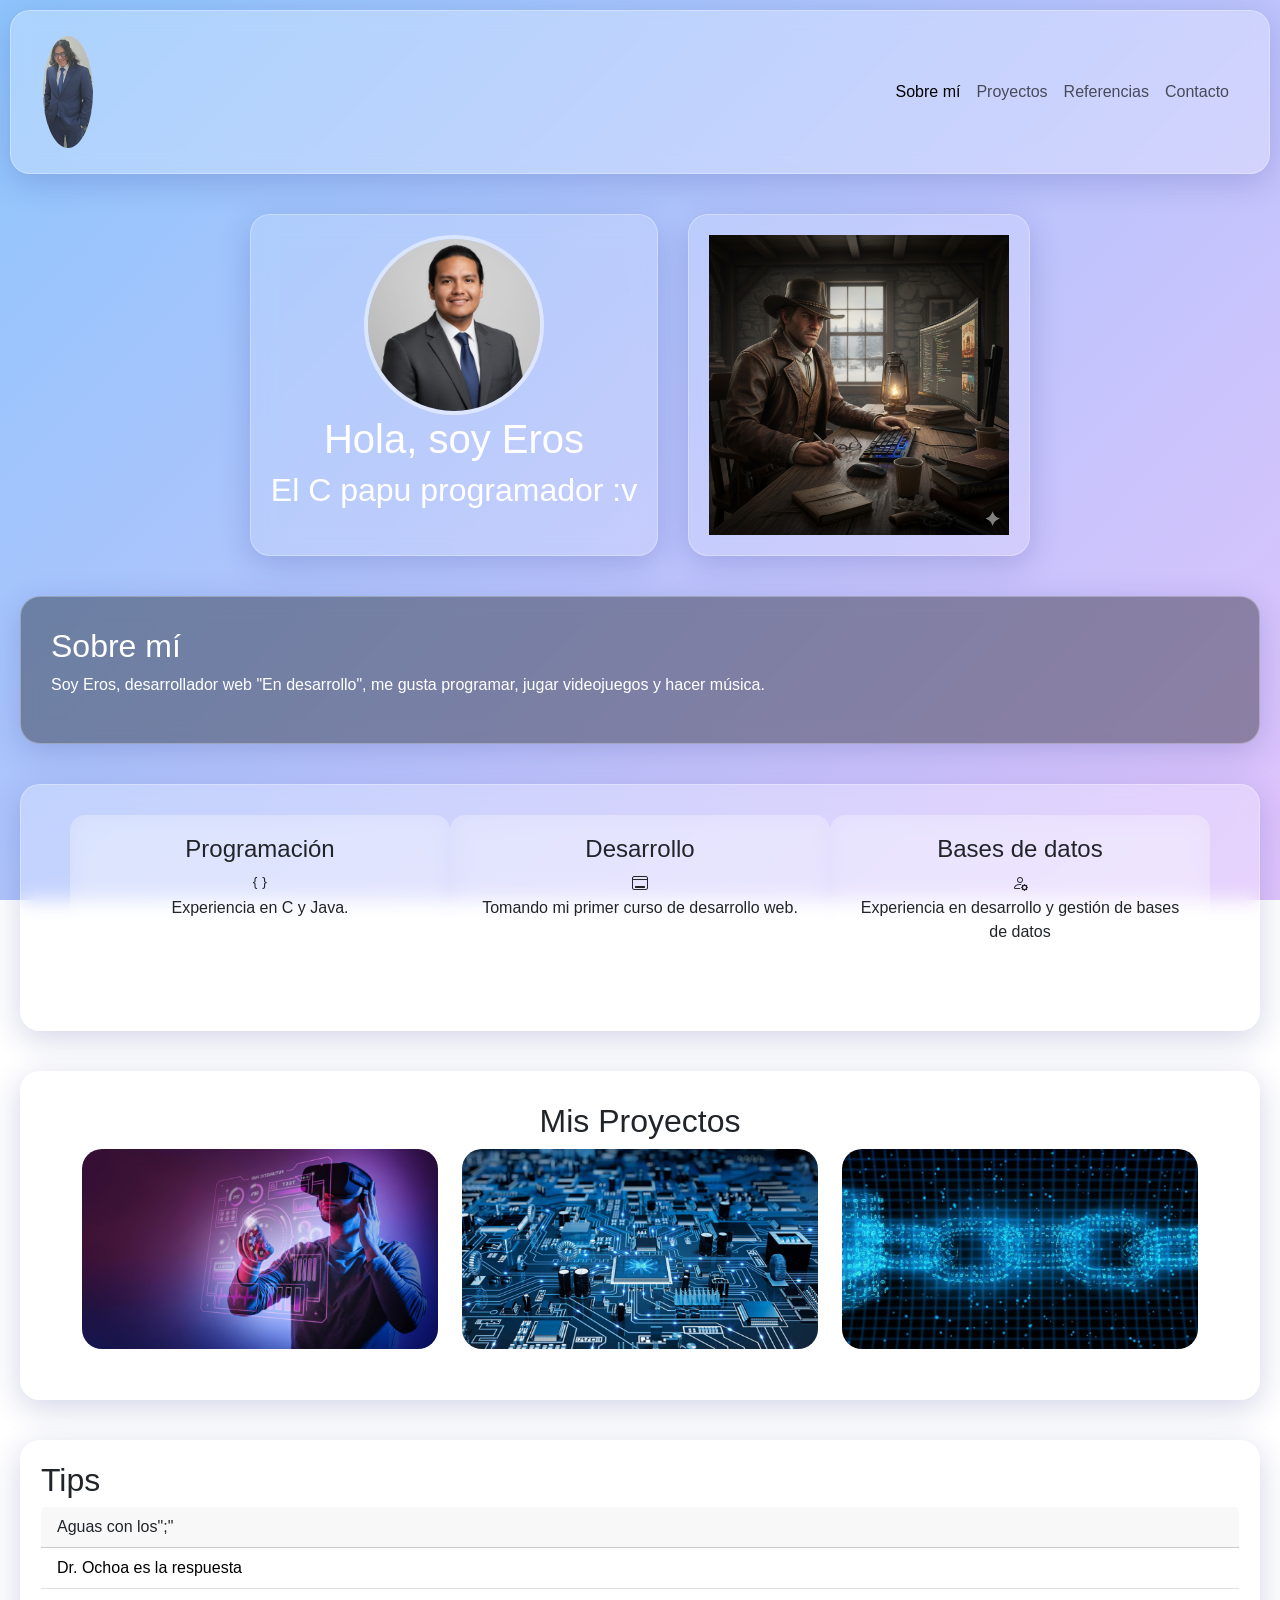
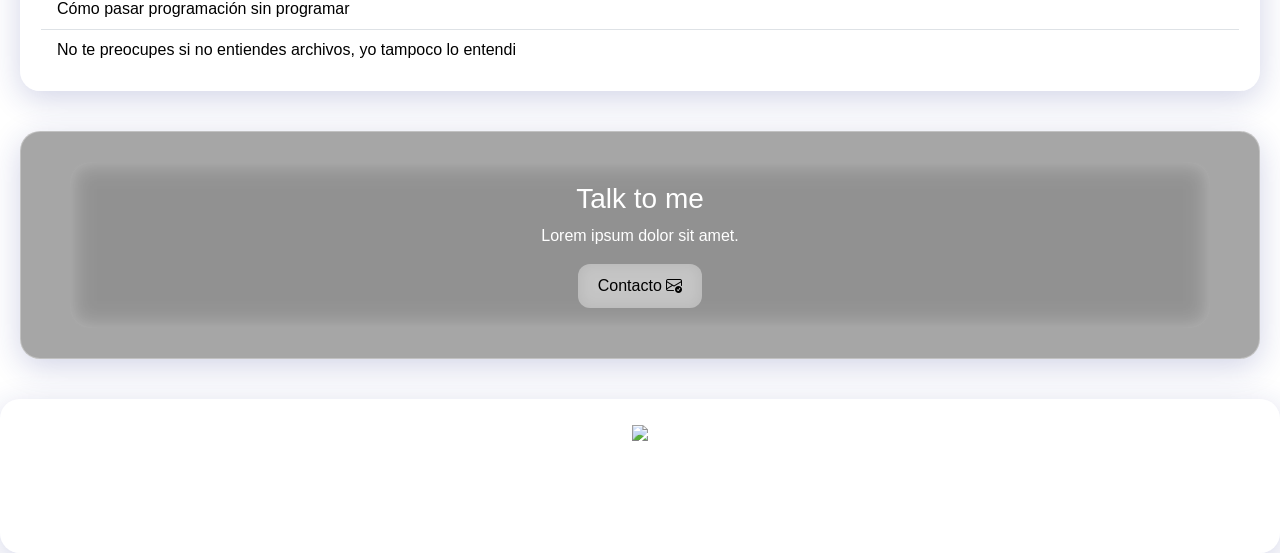
==== commit 0451d841: "Añadi tips meti los tips en la pagina" ====
--- a/index.html
+++ b/index.html
@@ -232,7 +232,7 @@
                 <div class="col-md-4">
                     <div class="proyecto">
                         <img src="./images/pro1.jpg">
-                        <div class="overlay"><p>Mi primera chamba</p></div>
+                        <div class="overlay"><p>Generación de un punto de venta en C</p></div>
                     </div>
                 </div>
                 <div class="col-md-4">
@@ -255,11 +255,11 @@
     <section class="tips glass">
         <h2>Tips</h2>
         <div class="card">
-            <div class="card-header">Sobre Programación</div>
+            <div class="card-header">Aguas con los";"</div>
             <ul class="list-group list-group-flush">
-                <li class="list-group-item">La doble compilación</li>
+                <li class="list-group-item">Dr. Ochoa es la respuesta</li>
                 <li class="list-group-item">Cómo pasar programación sin programar</li>
-                <li class="list-group-item">No olvides el WHERE en DELETE FROM</li>
+                <li class="list-group-item">No te preocupes si no entiendes archivos, yo tampoco lo entendi</li>
             </ul>
         </div>
     </section>
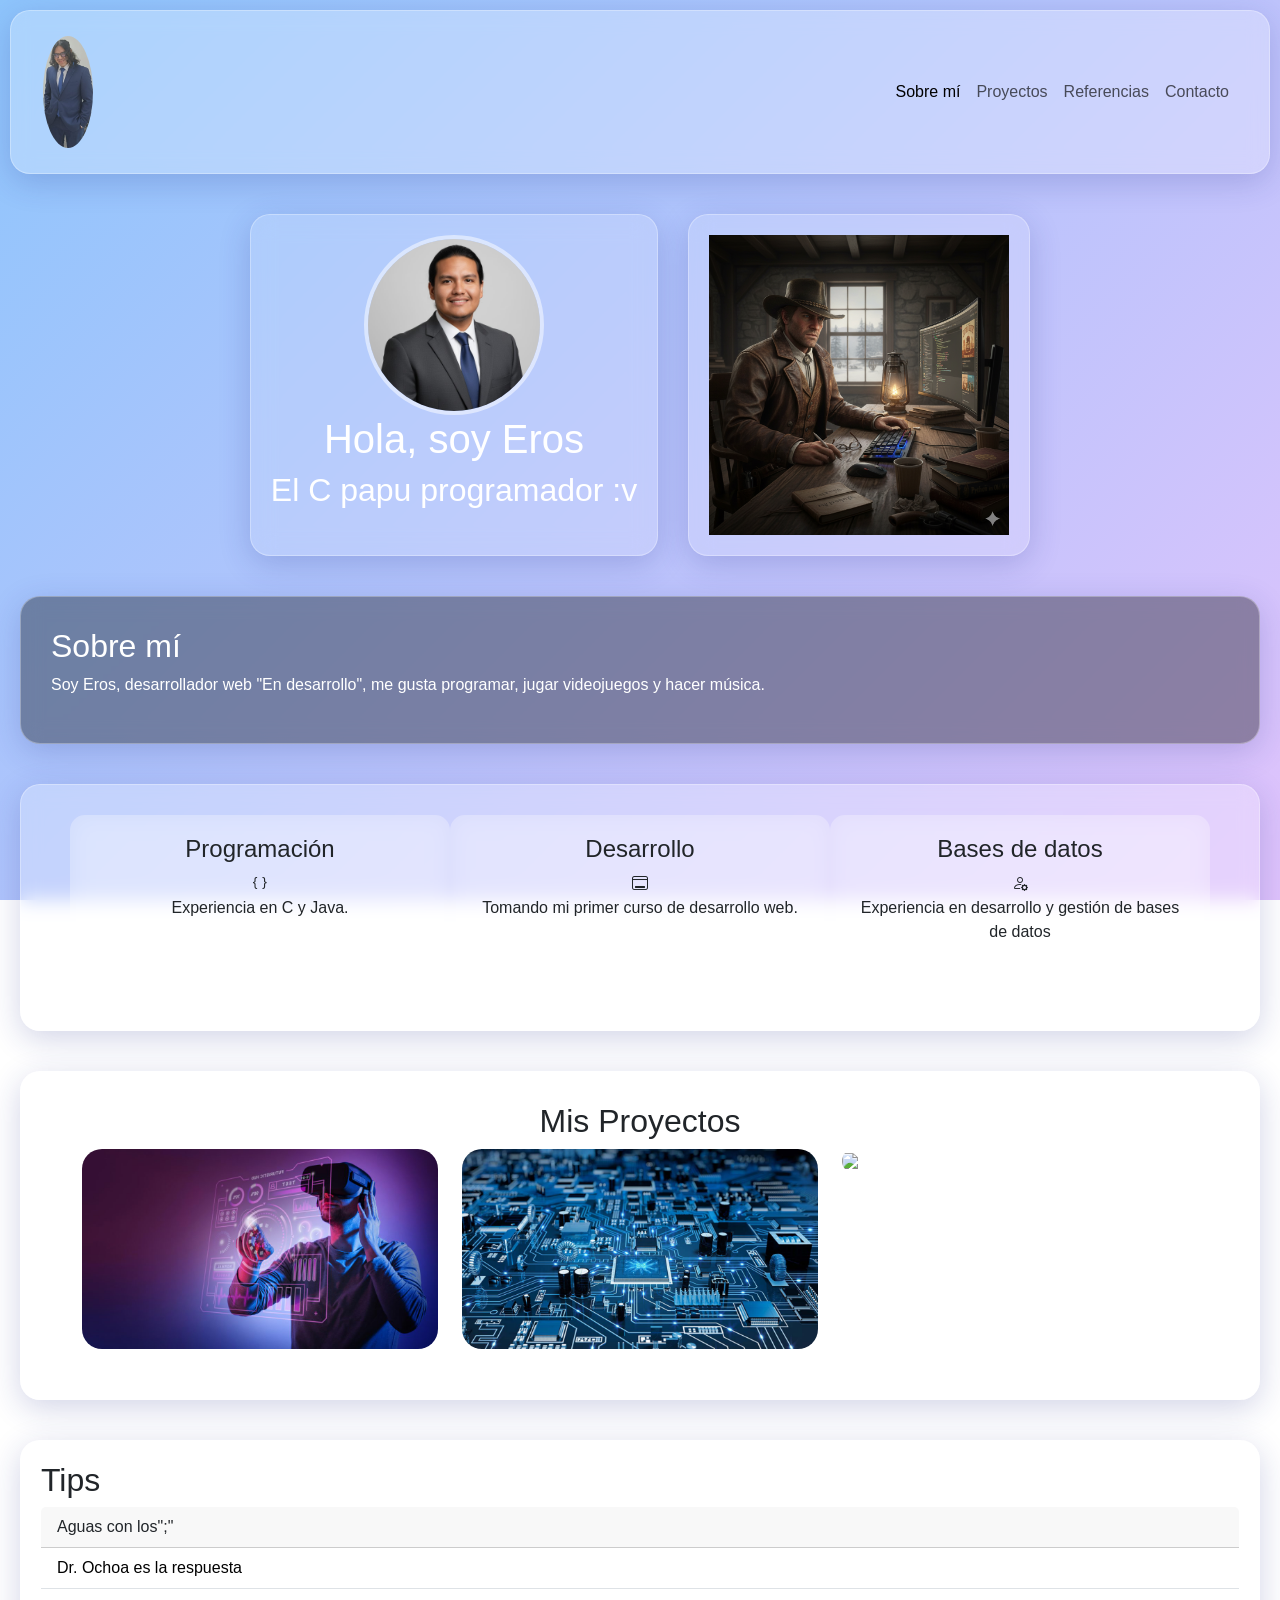
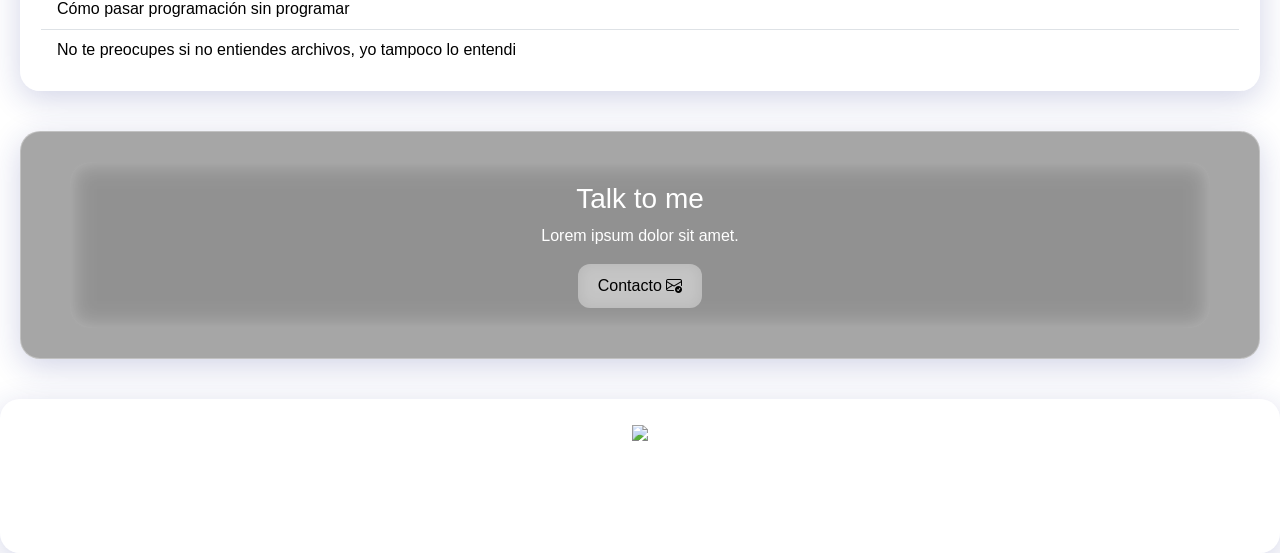
==== commit 87df7ab7: "foto de mi pagina agregue foto de mi pagina actual" ====
--- a/index.html
+++ b/index.html
@@ -238,13 +238,13 @@
                 <div class="col-md-4">
                     <div class="proyecto">
                         <img src="./images/pro2.png">
-                        <div class="overlay"><p>Mi primera chamba</p></div>
+                        <div class="overlay"><p>Creación de una BD transaccional</p></div>
                     </div>
                 </div>
                 <div class="col-md-4">
                     <div class="proyecto">
-                        <img src="./images/pro3.jpeg">
-                        <div class="overlay"><p>Mi primera chamba</p></div>
+                        <img src=".images\primeraPagina.png">
+                        <div class="overlay"><p>Mi primera página web</p></div>
                     </div>
                 </div>
             </div>
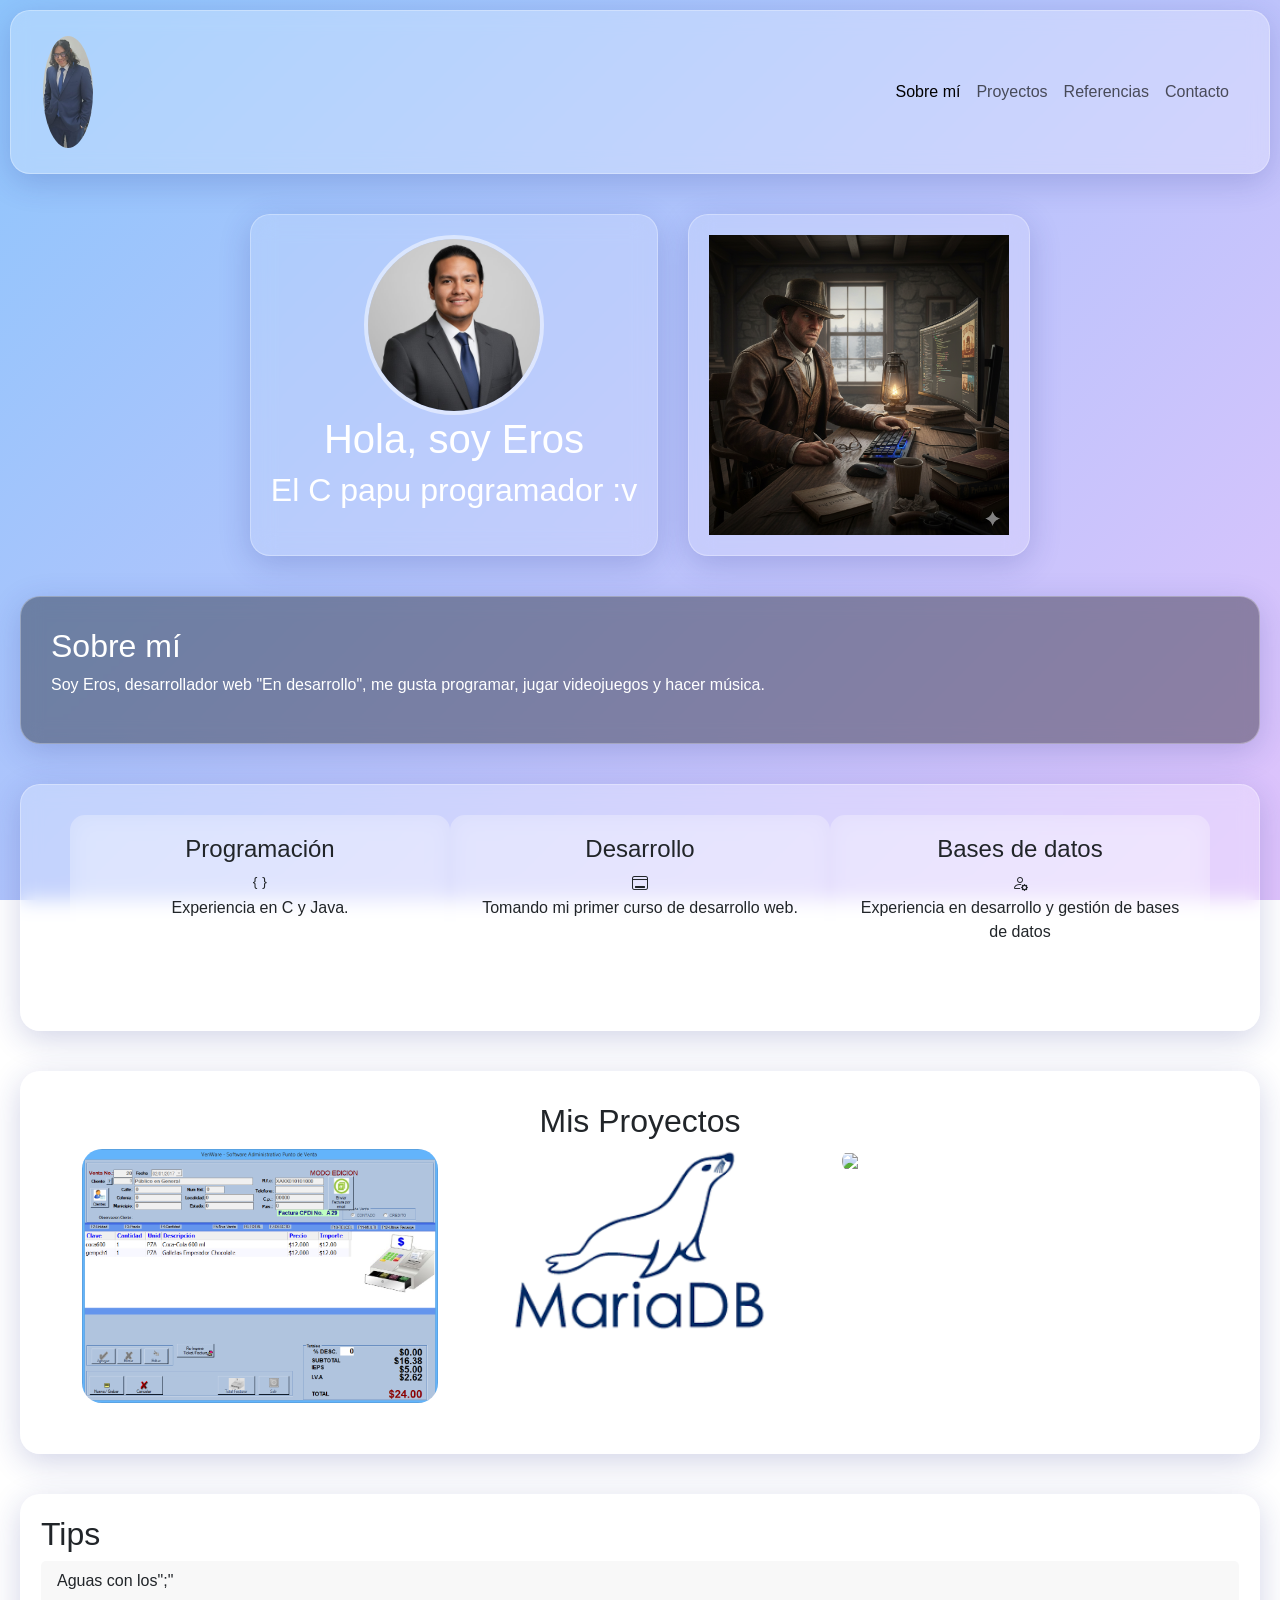
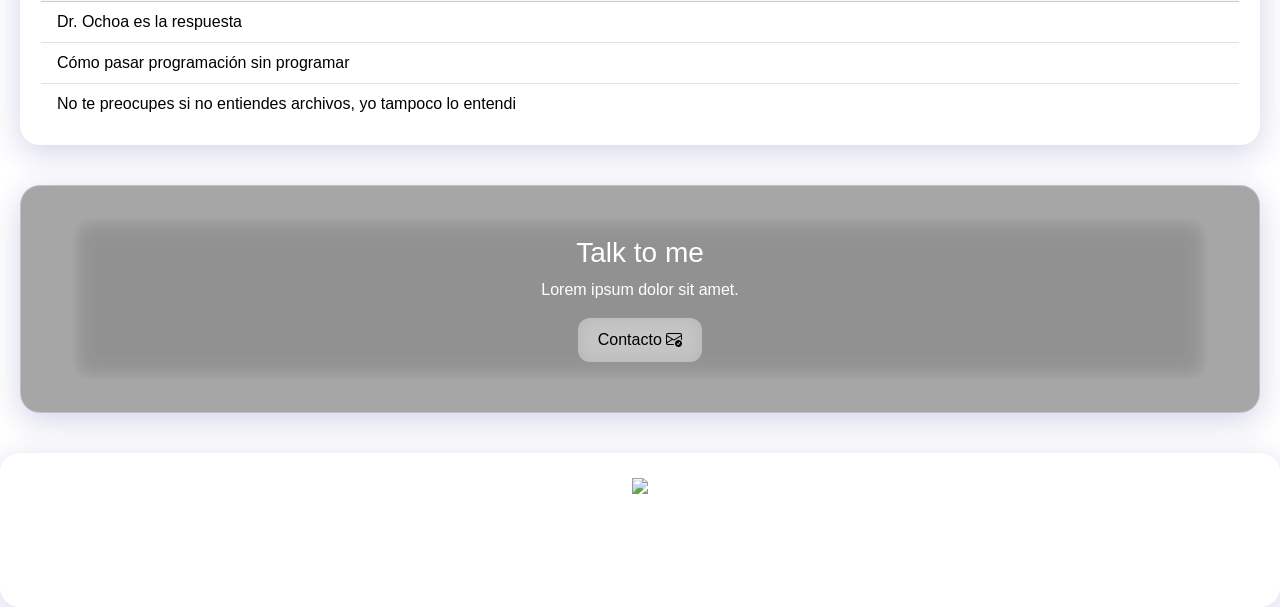
==== commit 617c3a6f: "fotos de putno de venta y DB fotos de punto de venta y maria db" ====
--- a/index.html
+++ b/index.html
@@ -231,13 +231,13 @@
             <div class="row">
                 <div class="col-md-4">
                     <div class="proyecto">
-                        <img src="./images/pro1.jpg">
+                        <img src="./images/puntoVenta.png">
                         <div class="overlay"><p>Generación de un punto de venta en C</p></div>
                     </div>
                 </div>
                 <div class="col-md-4">
                     <div class="proyecto">
-                        <img src="./images/pro2.png">
+                        <img src="./images/mariadb.png">
                         <div class="overlay"><p>Creación de una BD transaccional</p></div>
                     </div>
                 </div>
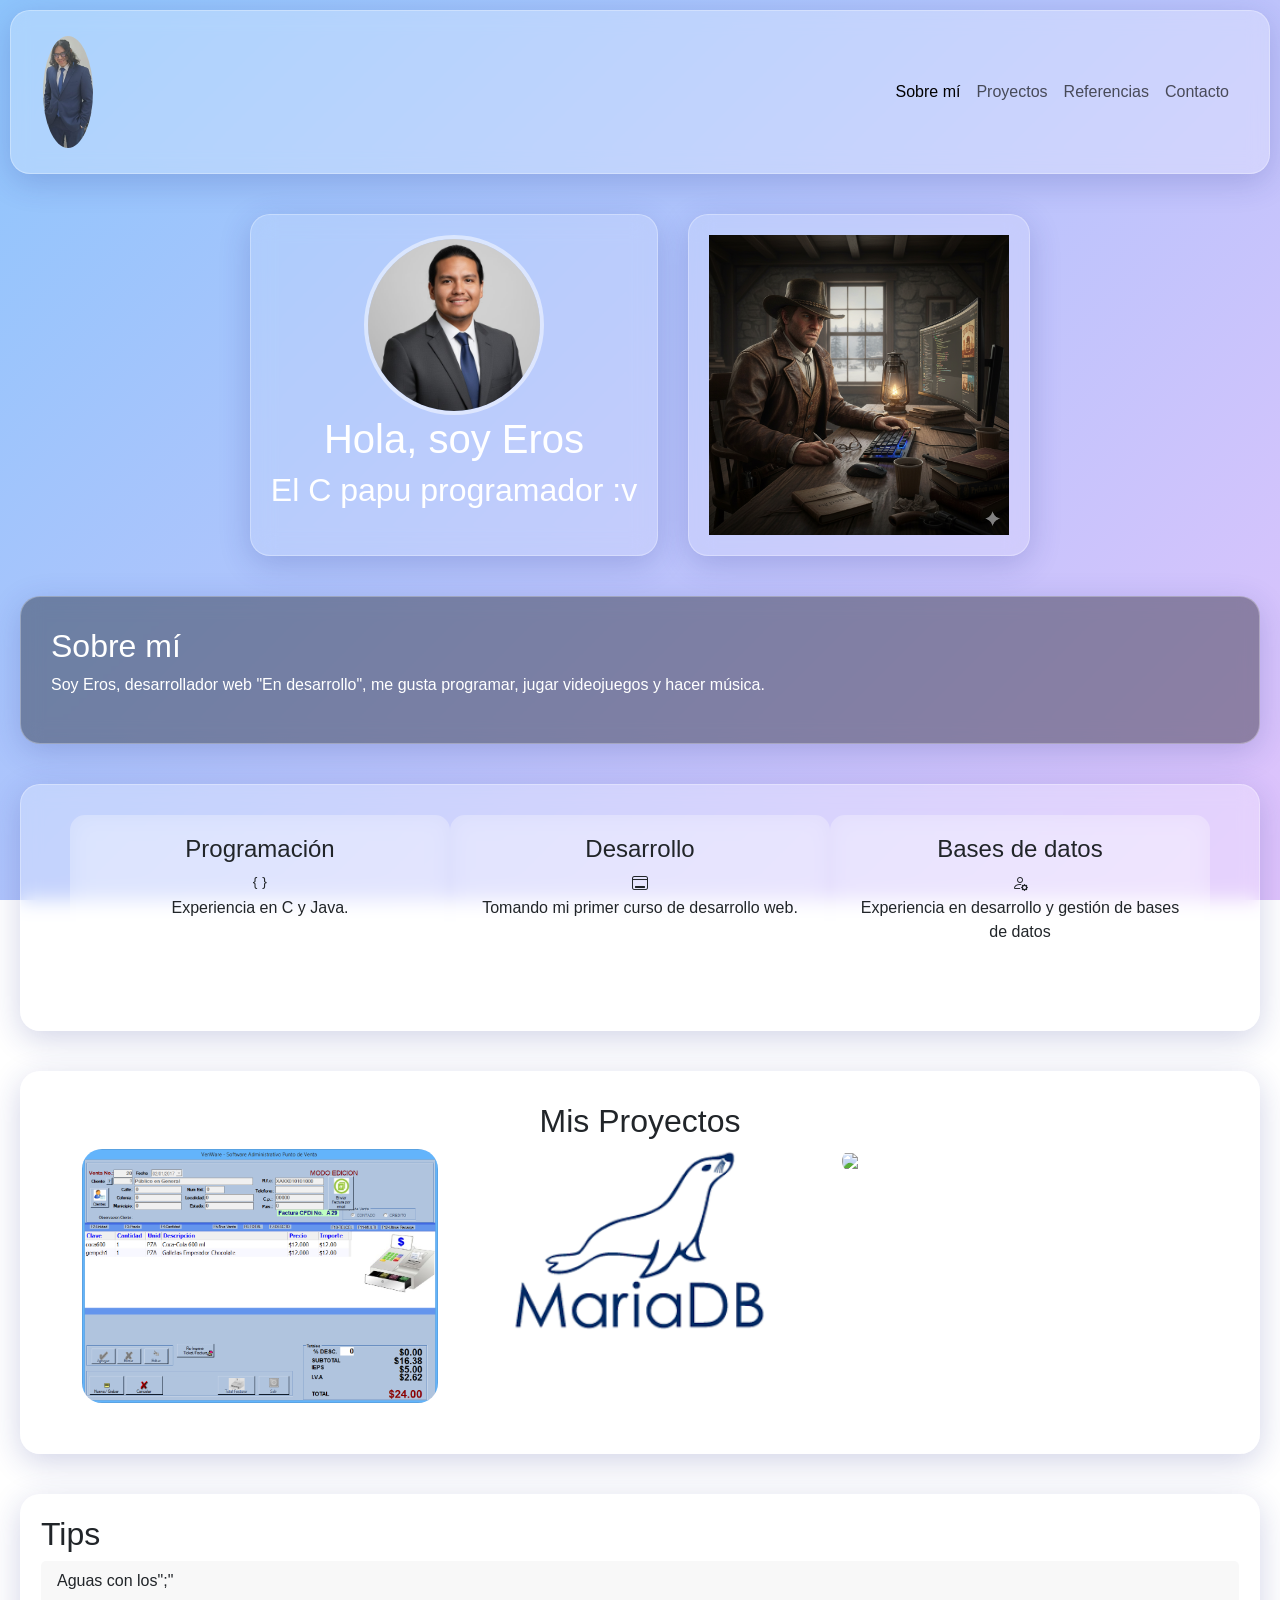
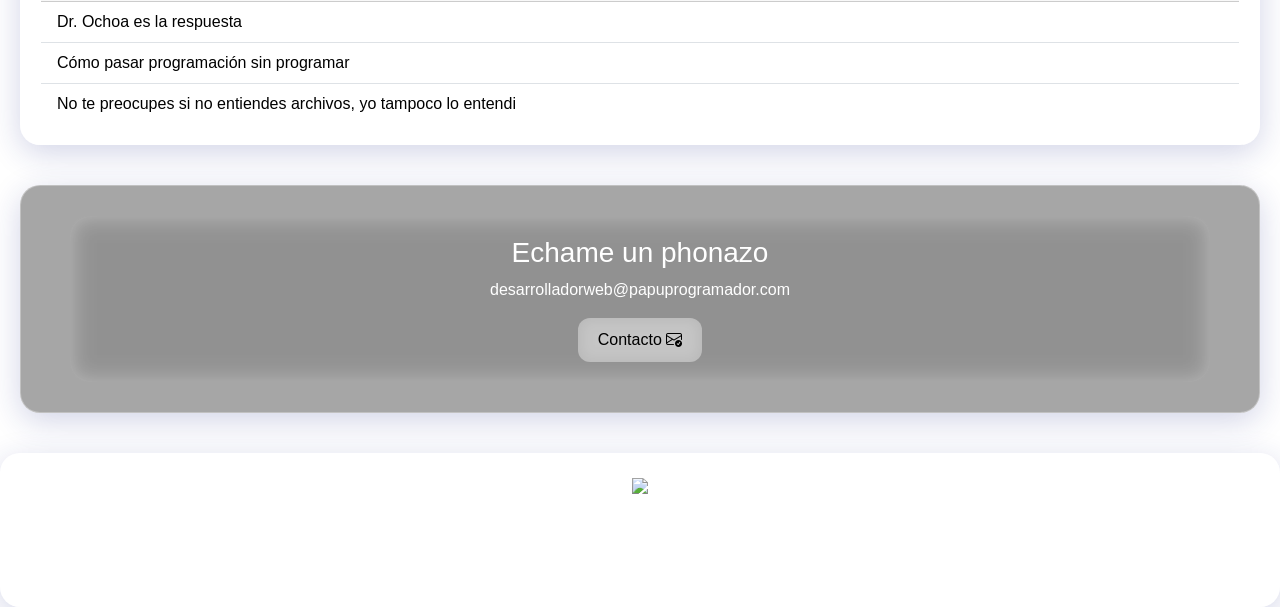
==== commit 90372a47: "info contacto" ====
--- a/index.html
+++ b/index.html
@@ -267,8 +267,8 @@
     <!-- CONTACTO -->
     <section id="contactme" class="section-oscura glass">
         <div class="container rectangulo text-center">
-            <h3>Talk to me</h3>
-            <p>Lorem ipsum dolor sit amet.</p>
+            <h3>Echame un phonazo</h3>
+            <p>desarrolladorweb@papuprogramador.com</p>
             <a href="mailto:"><button>Contacto <i class="bi-envelope-check"></i></button></a>
         </div>
     </section>
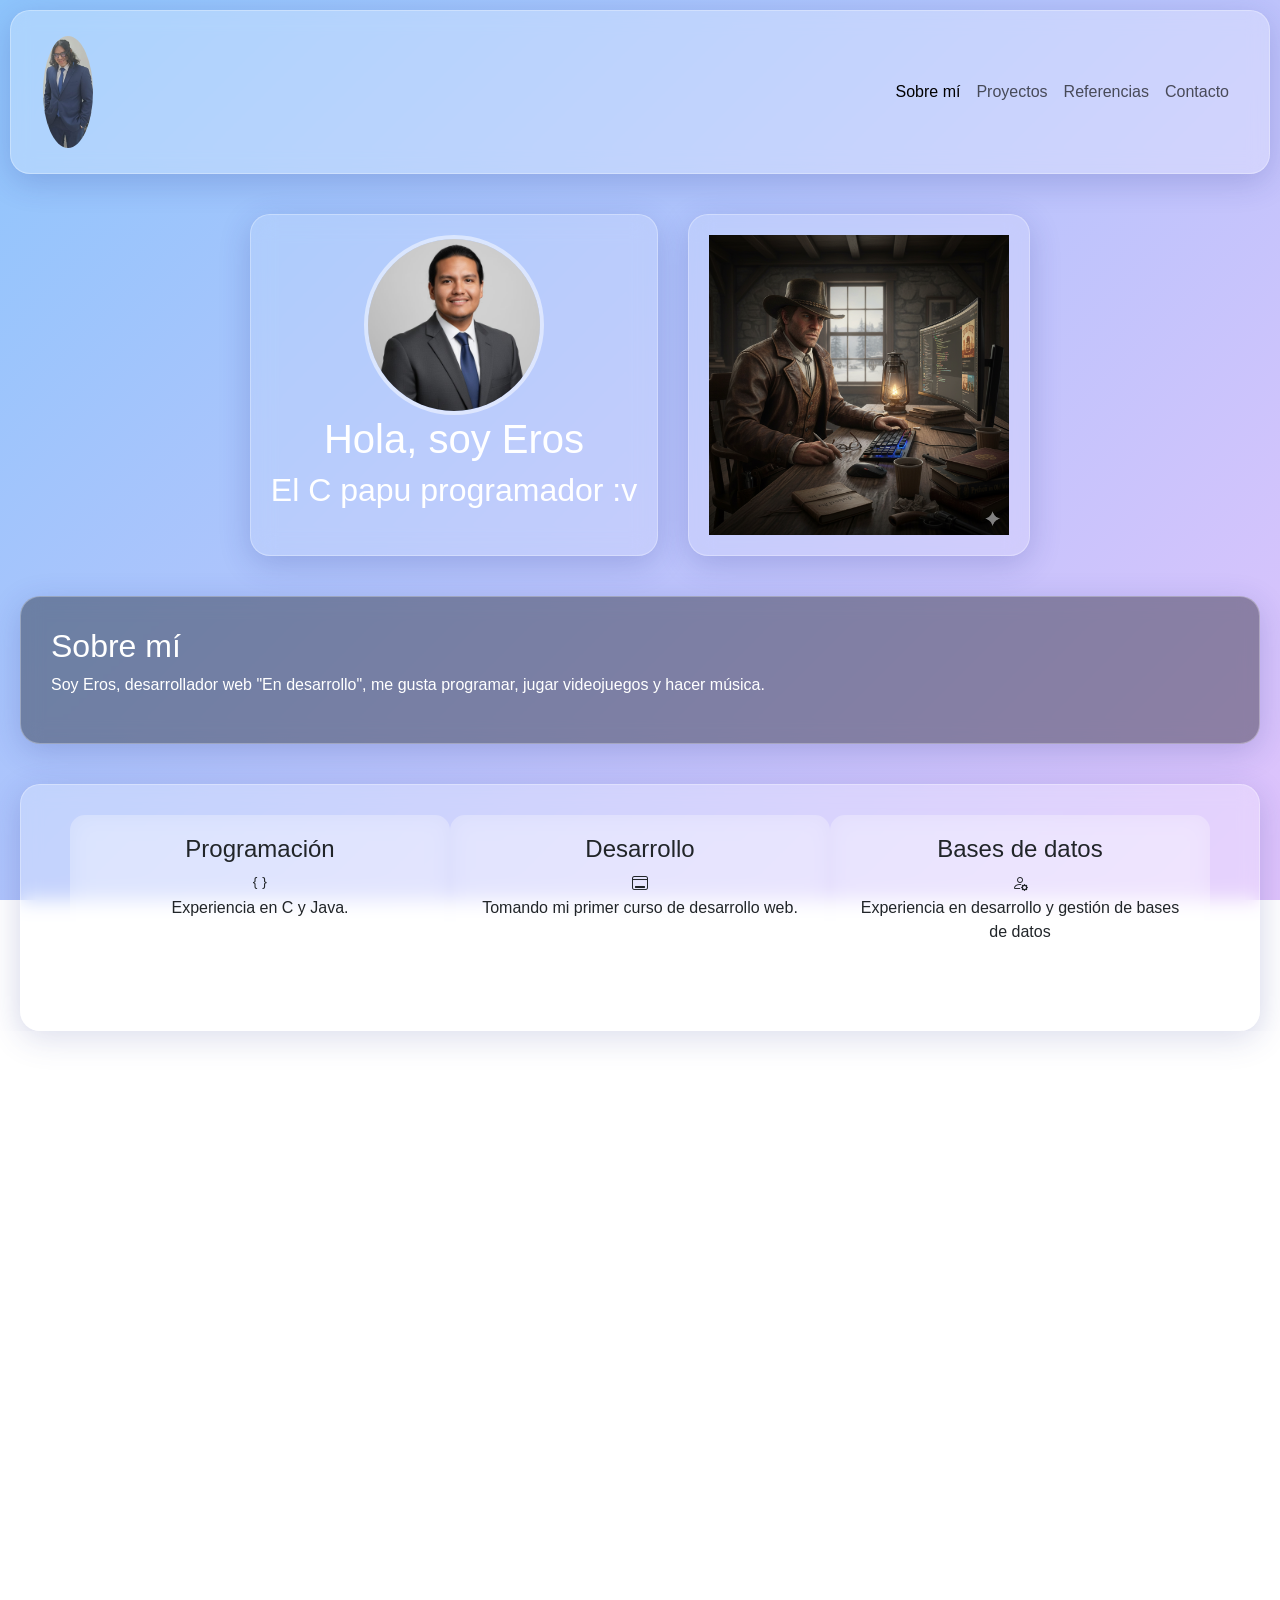
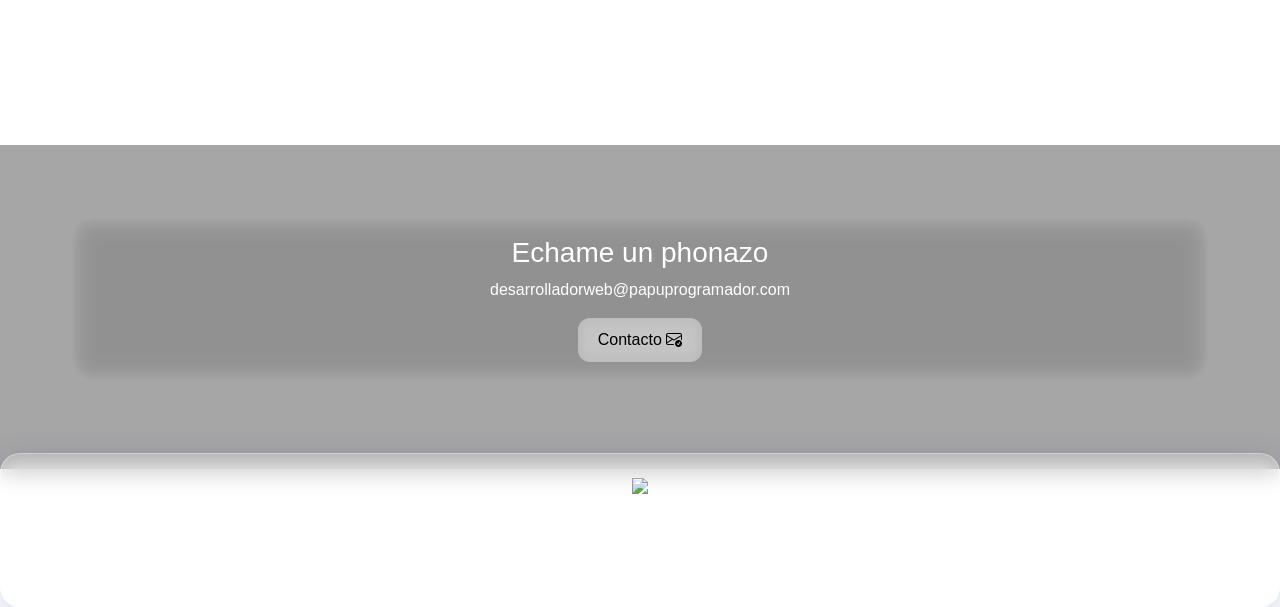
==== commit 0f5fe5b0: "Update index.html" ====
--- a/index.html
+++ b/index.html
@@ -255,7 +255,7 @@
     <section class="tips glass">
         <h2>Tips</h2>
         <div class="card">
-            <div class="card-header">Aguas con los";"</div>
+            <div class="card-header">Programacion</div>
             <ul class="list-group list-group-flush">
                 <li class="list-group-item">Dr. Ochoa es la respuesta</li>
                 <li class="list-group-item">Cómo pasar programación sin programar</li>
